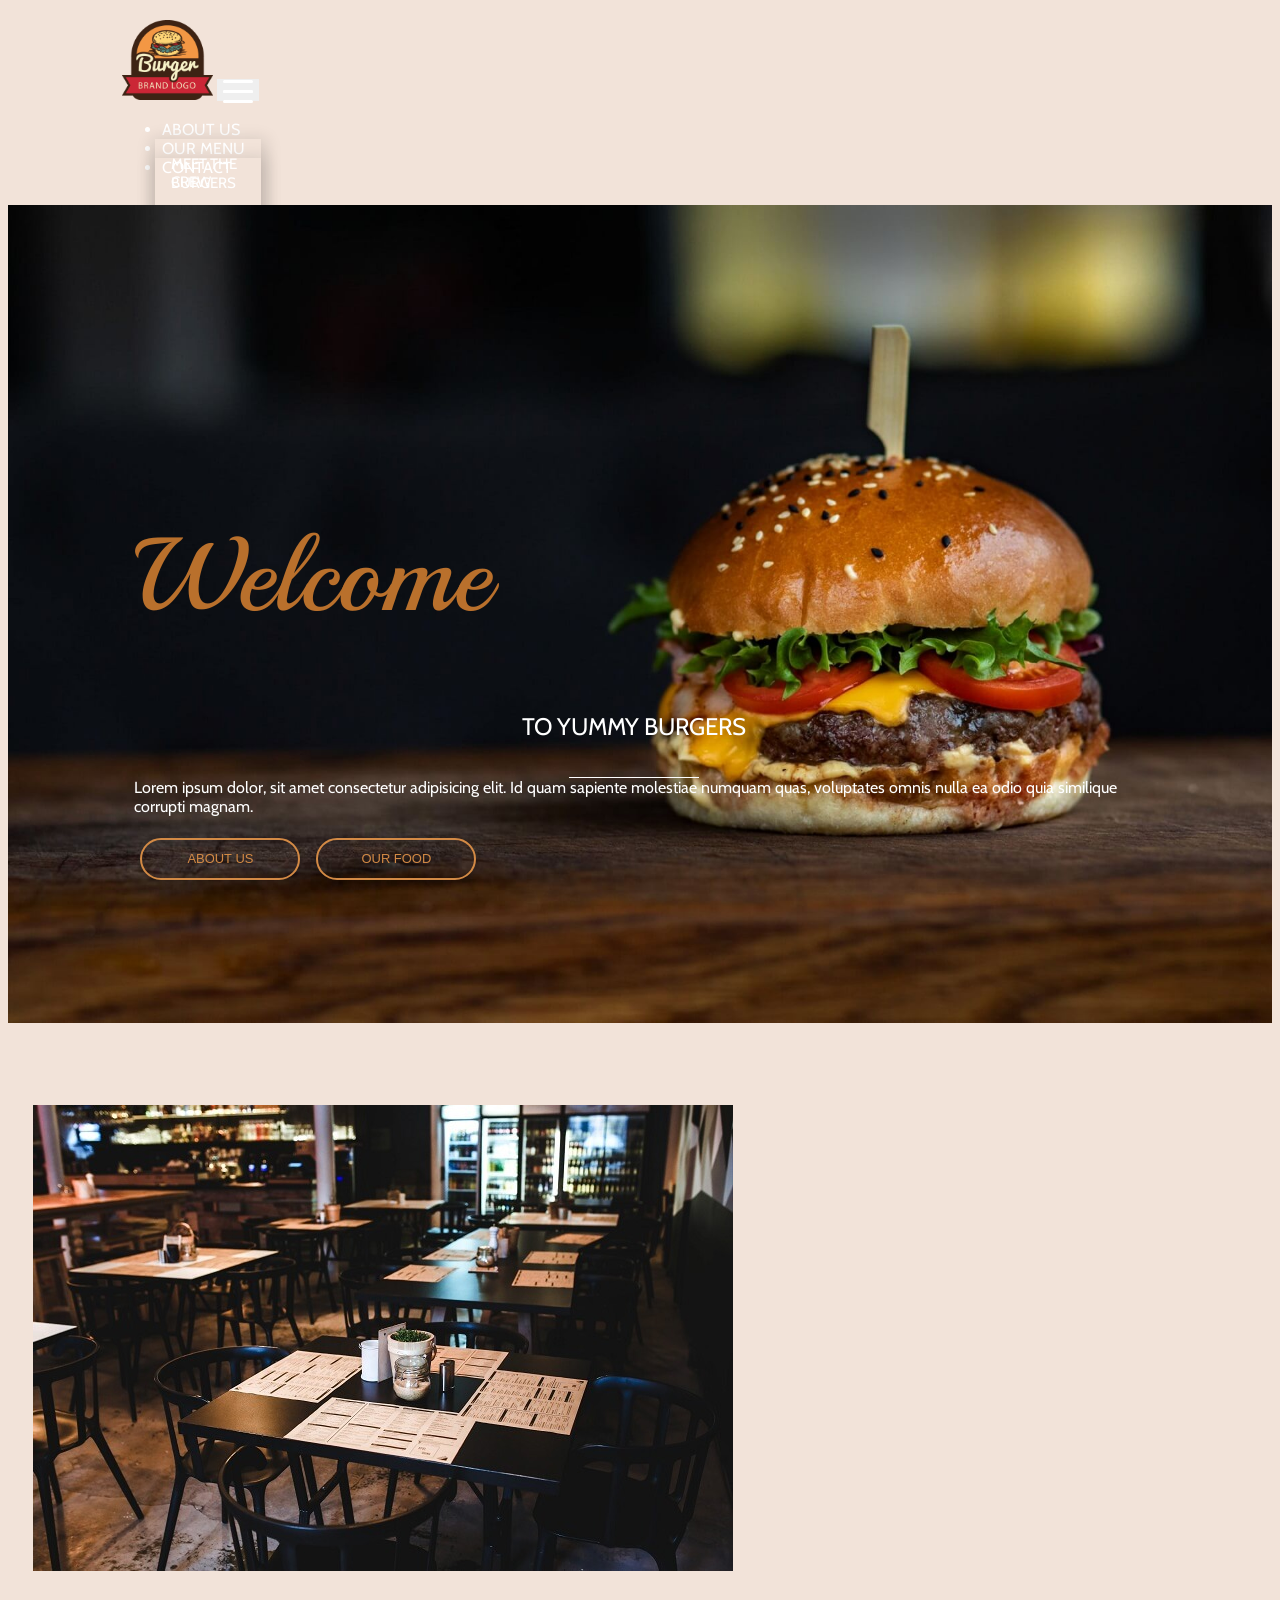
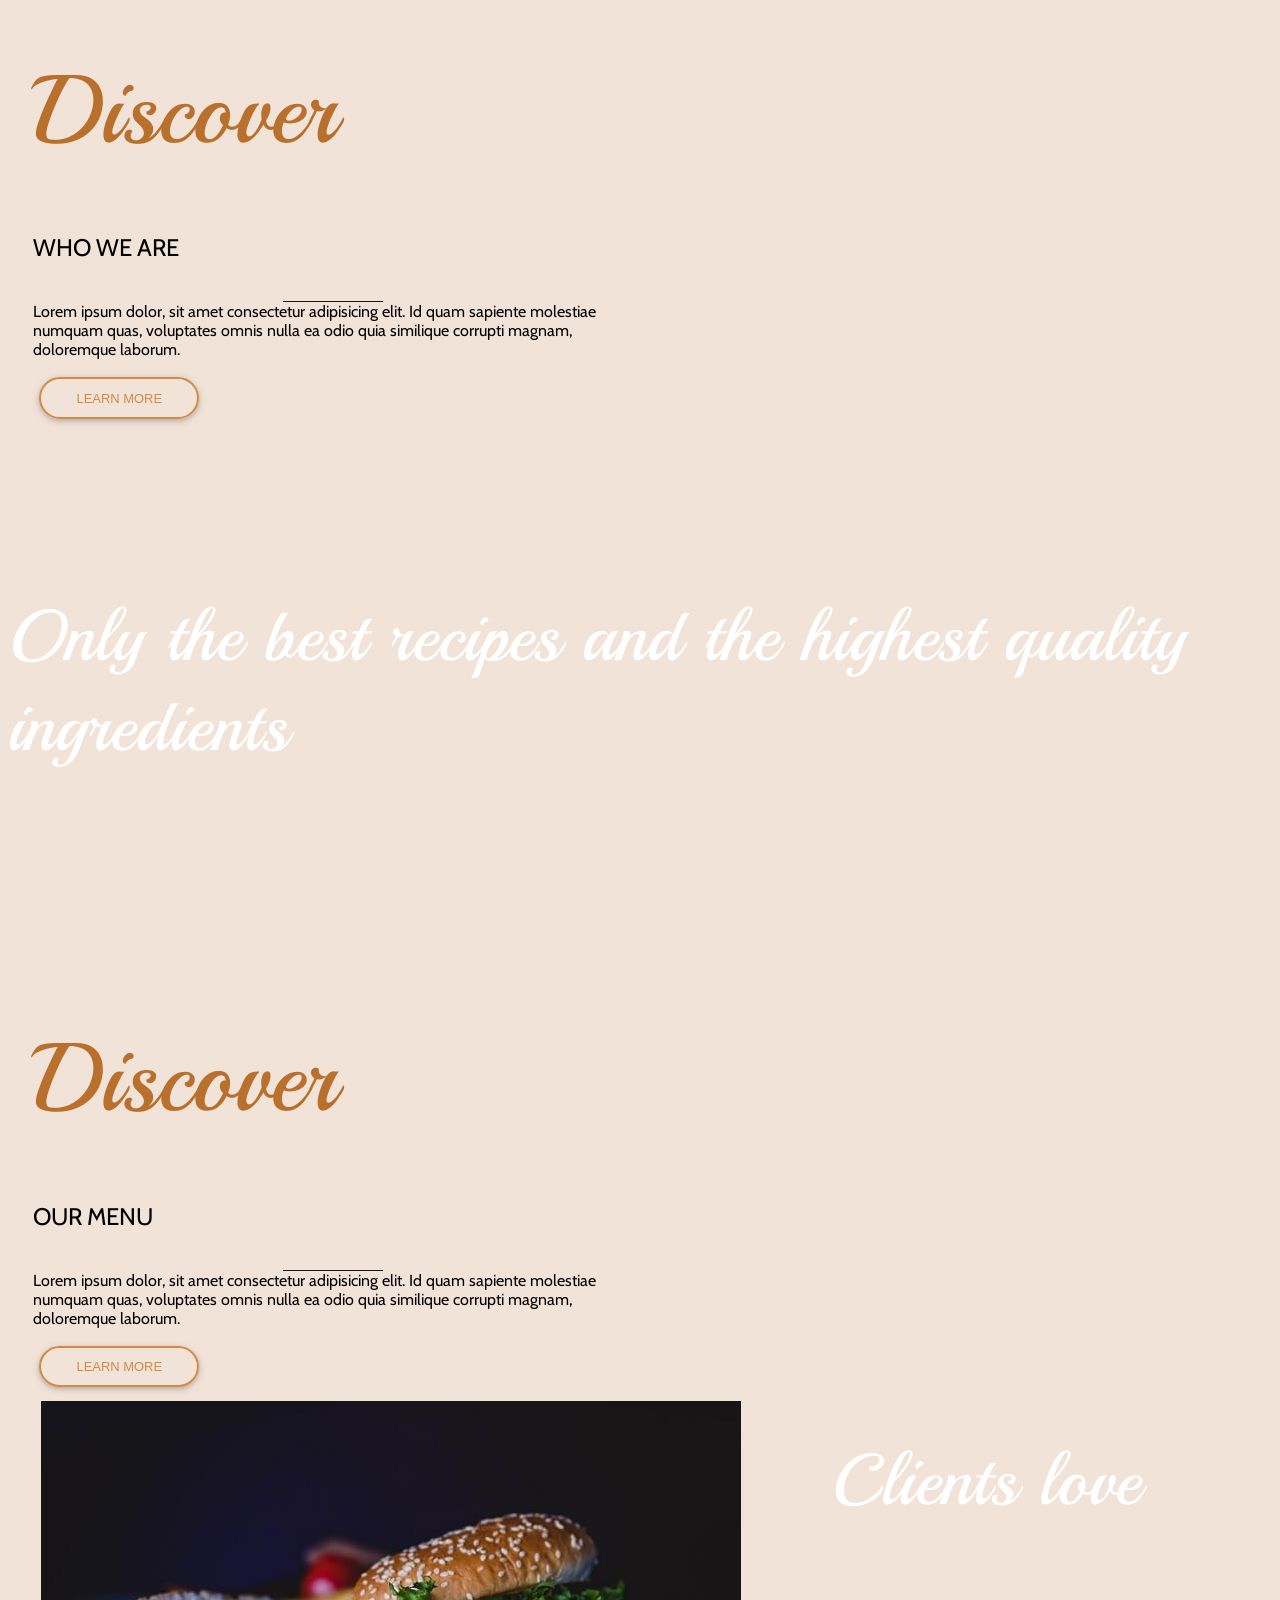
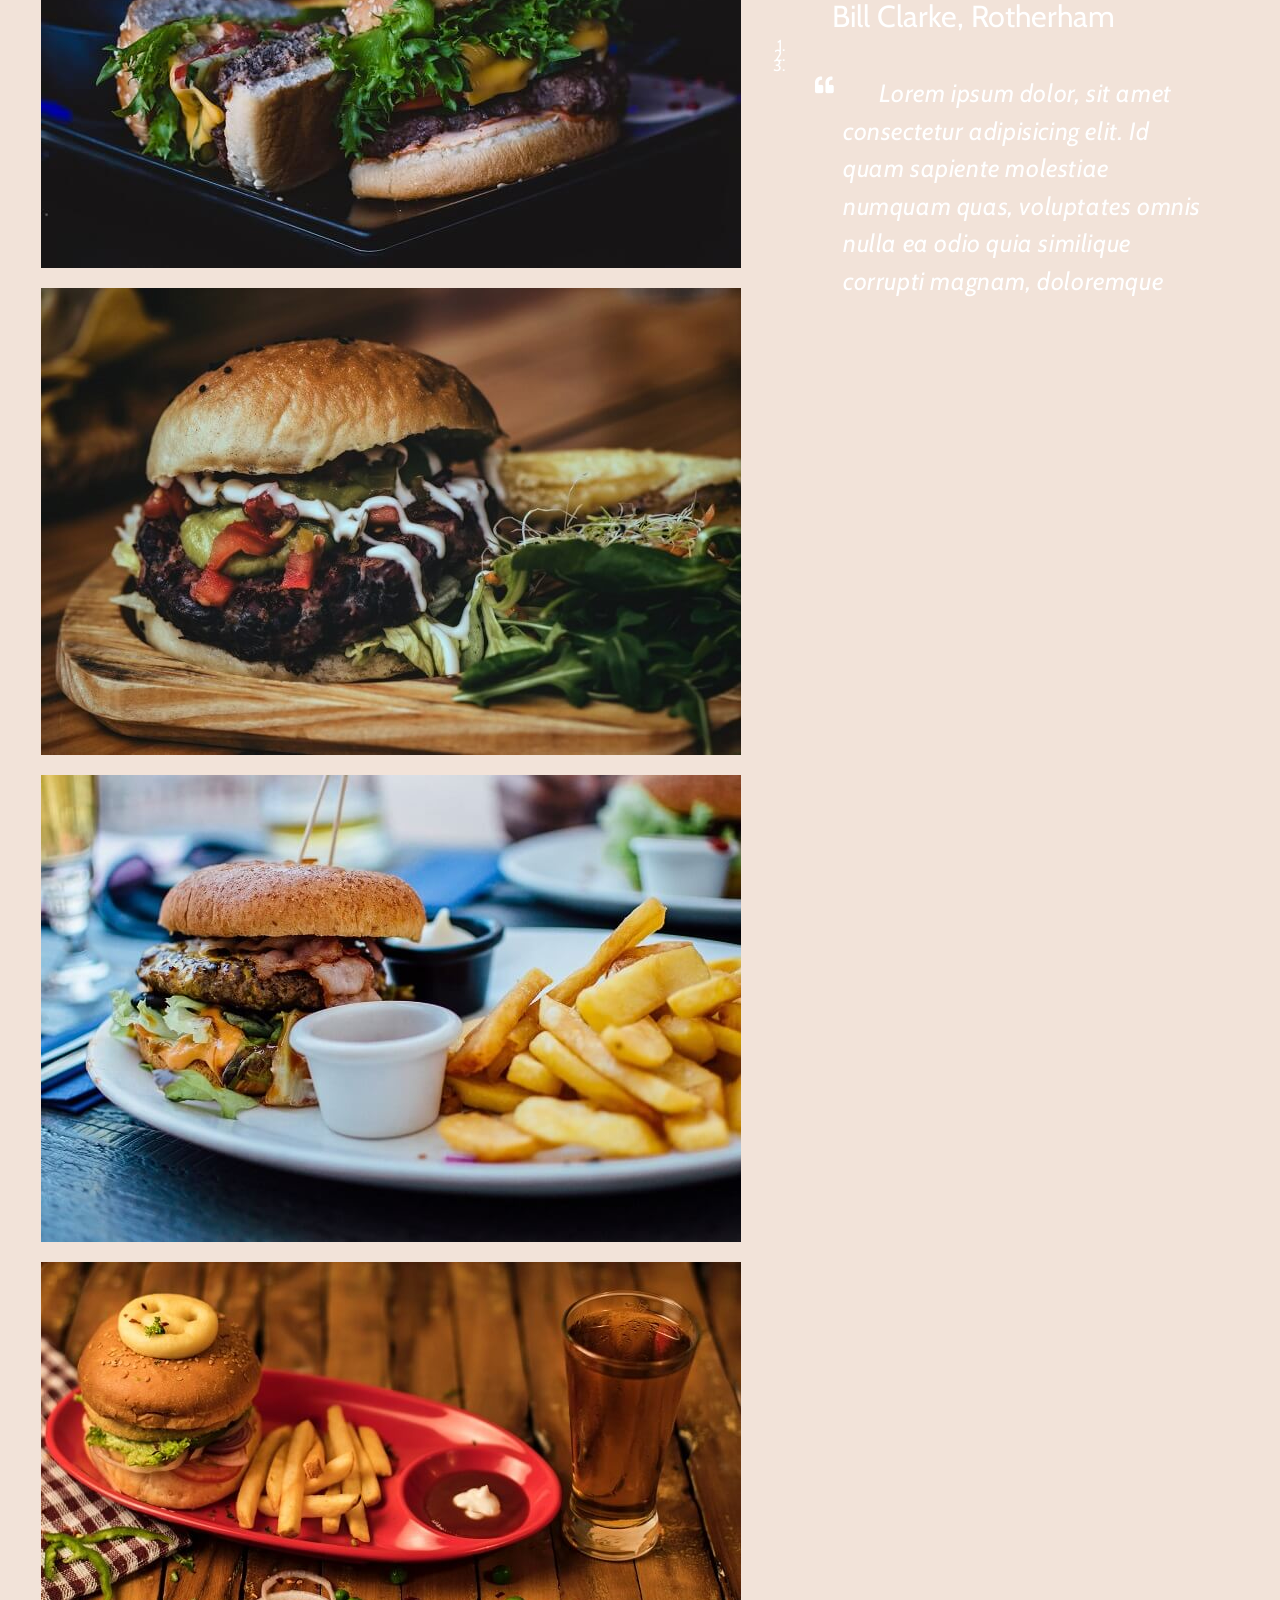
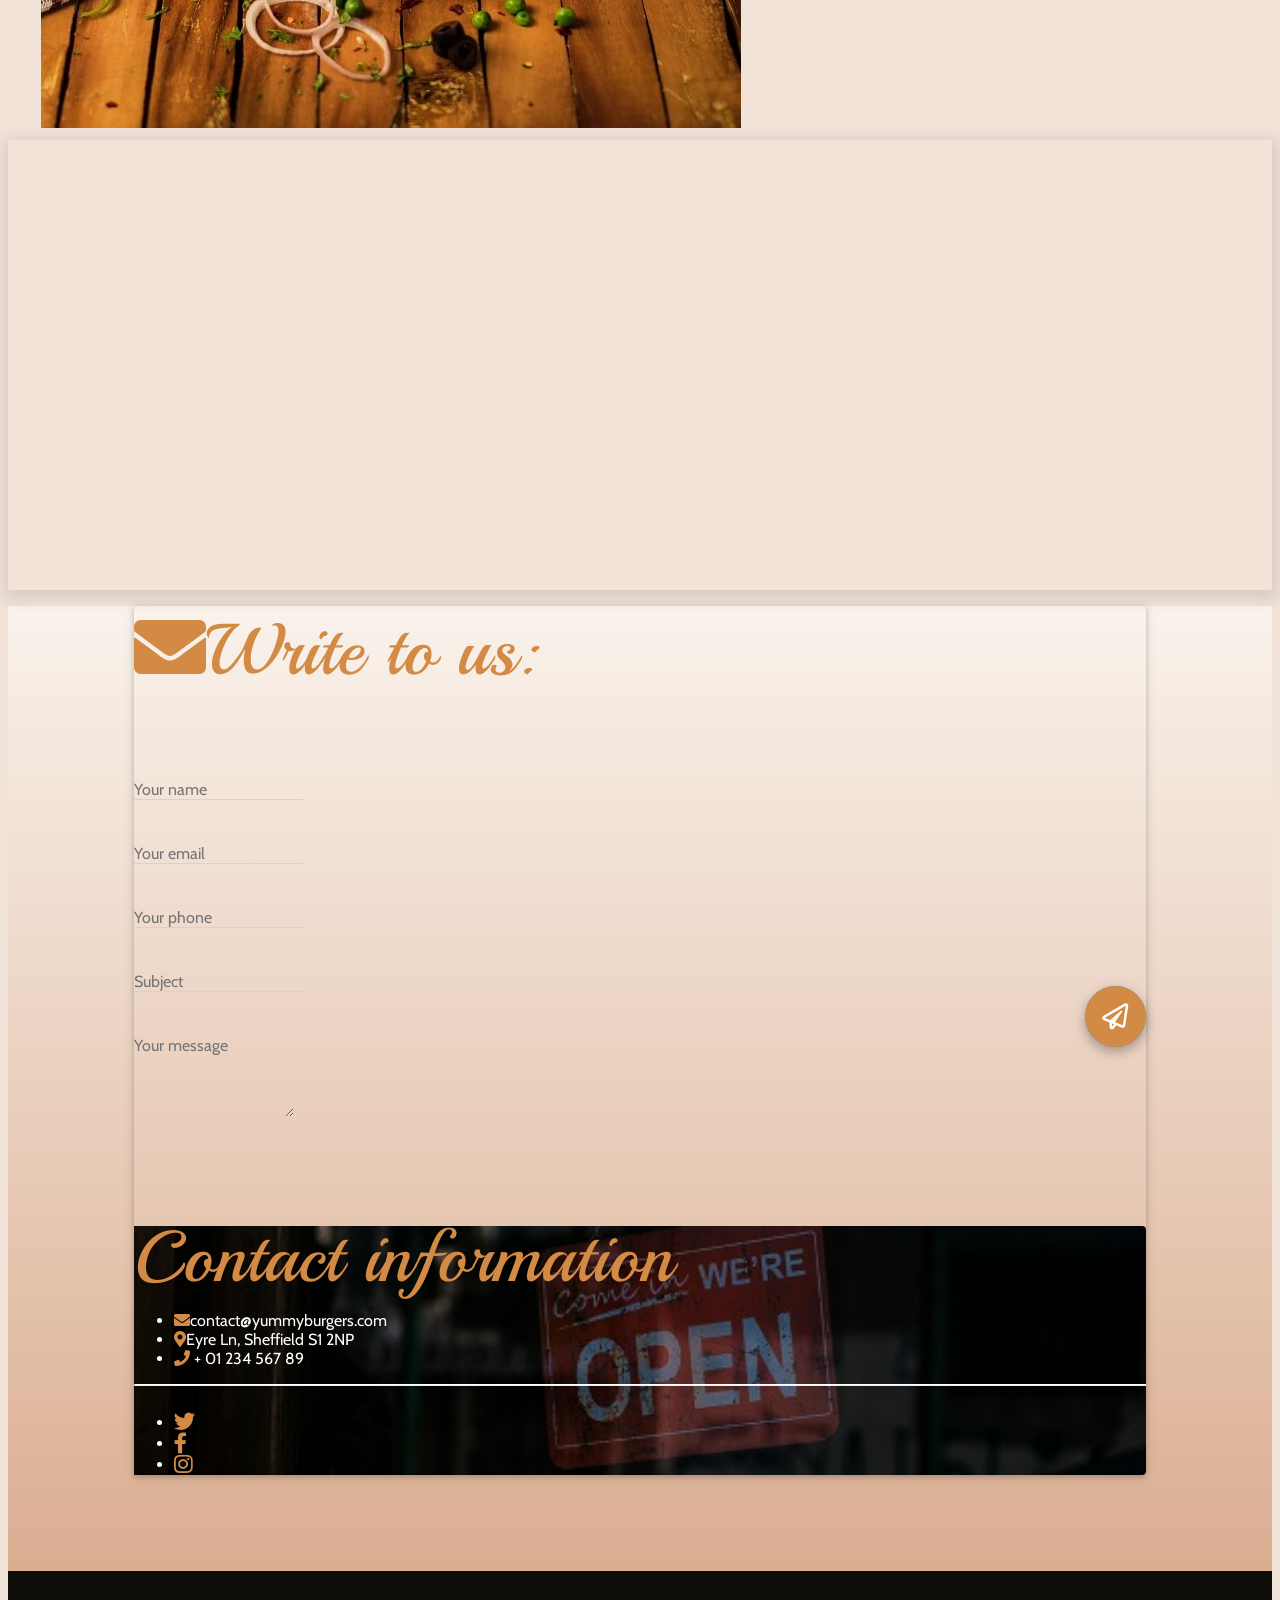
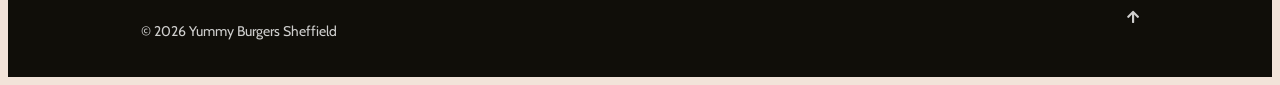
==== index.html @ ea6ceae6 "font loading fix" ====
<!DOCTYPE html>
<html lang="en">

<head>

  <meta charset="utf-8">
  <meta name="viewport" content="width=device-width, initial-scale=1">
  <meta name="description" content="Yummy Burger Restaurant in Sheffield" />

  <title>Yummy Burger Restaurant in Sheffield</title>

  <link rel="image_src" href="img/thumbnail.jpg">

   <link rel="shortcut icon" type="image/x-icon" href="img/favicon.png">

  <link rel="stylesheet" href="https://use.fontawesome.com/releases/v5.8.2/css/all.css">

  <link rel="stylesheet" href="mdb/css/bootstrap.min.css" />

  <link rel="stylesheet" href="mdb/css/mdb.min.css" />

  <link href="https://fonts.googleapis.com/css?family=Cabin&display=swap" rel="stylesheet">

  <link href="https://fonts.googleapis.com/css?family=Playball&display=swap" rel="stylesheet">

  <link rel="stylesheet" type="text/css" href="style.css">

</head>

<body>

  <!--Navigation-->

  <header>

    <nav class="navbar fixed-top navbar-expand-lg navbar-dark scrolling-navbar">
      <a class="logo" href="#"><img src="img/Burger.png" alt="Yummy Burgers Sheffield logo"></a>

      <button class="navbar-toggler second-button" type="button" data-toggle="collapse" data-target="#navbarSupportedContent" aria-controls="navbarSupportedContent" aria-expanded="false" aria-label="Toggle navigation">
        <div class="animated-icon2"><span></span><span></span><span></span><span></span></div>
      </button>

      <div class="collapse navbar-collapse" id="navbarSupportedContent">
        <ul class="navbar-nav ml-auto">
          <li class="nav-item dropdown">
            <a class="nav-link with-padding first dropdown-toggle" id="navbarDropdownMenuLink" data-toggle="dropdown" aria-haspopup="true" aria-expanded="false">ABOUT US</a>
            <div class="dropdown-menu dropdown-primary first-dropdown" aria-labelledby="navbarDropdownMenuLink">
              <a class="nav-link" href="#">MEET THE CREW</a>
              <a class="nav-link" href="#">OUR STORY</a>
            </div>
          </li>
          <li class="nav-item dropdown">
            <a class="nav-link dropdown-toggle with-padding" id="navbarDropdownMenuLink" data-toggle="dropdown" aria-haspopup="true" aria-expanded="false">OUR MENU</a>
            <div class="dropdown-menu dropdown-primary second-dropdown" aria-labelledby="navbarDropdownMenuLink">
              <a class="nav-link" href="#">BURGERS</a>
              <a class="nav-link" href="#">MEALS</a>
              <a class="nav-link" href="#">SPECIAL OFFERS</a>
            </div>
          </li>
          <li class="nav-item last">
            <a class="nav-link contact-link with-padding" href="#contact">CONTACT</a>
          </li>
        </ul>
      </div>
    </nav>
  </header>

  <!--Navigation end-->

  <!--Landing Page content-->

  <main>

    <!--Welcome screen-->

    <div class="view main jarallax" data-jarallax data-speed=".6">
      <img class="swap-pics jarallax-img full-bg-img" src="img/burger-background.jpeg" alt="Yummy Burgers Sheffield background hamburger picture">
      <div class="cta container-fluid my-5 px-0 ">

        <section class="text-center white-text p-5">
          <div class="row d-flex justify-content-left">
            <div class="col-md-6">

              <h1>Welcome</h1>

              <h4 class="yummy font-weight-bold">TO YUMMY BURGERS</h3>

                <p>Lorem ipsum dolor, sit amet consectetur adipisicing elit. Id quam sapiente molestiae
                  numquam quas, voluptates omnis nulla ea odio quia similique corrupti magnam.</p>

                <a href="#about"><button type="button" class="btn btn-outline-orange btn-rounded waves-effect">About us</button></a>

                <a href="#menu"><button type="button" class="btn btn-outline-orange btn-rounded waves-effect">Our food</button></a>

            </div>
          </div>
        </section>
      </div>
    </div>

    <!--Welcome screen end-->

    <!--About us-->

    <div id="about" class="anchor"></div>
    <div class="grid about-us">

      <div class="container-fluid my-5 py-5 text-center">
        <section class="px-md-5 mx-md-5">
          <div class="row">
            <div class="col-lg-6 mb-4">

              <div class="view overlay">
                <img src="img/about-us.jpg" class="img-fluid" alt="Yummy Burgers Sheffield picture of our restaurant">
              </div>
            </div>

            <div class="grid-text container-fluid col-lg-6 mb-4">

              <h2>Discover</h2>

              <h4 class="grid-text-h font-weight-bold">WHO WE ARE</h4>

              <p>Lorem ipsum dolor, sit amet consectetur adipisicing elit. Id quam sapiente
                molestiae
                numquam quas, voluptates omnis nulla ea odio quia similique corrupti magnam, doloremque laborum.</p>

              <a href="#"><button type="button" class="btn btn-outline-orange btn-rounded waves-effect">Learn more</button></a>

            </div>
          </div>
        </section>
      </div>
    </div>

    <!--About us end-->

    <!--Recipes and ingredients parallax-->

    <div class="recipes view jarallax" data-jarallax data-speed=".6">
      <img class="jarallax-img" src="img/recipes-background2.jpg" alt="Yummy Burgers Sheffield best recipes and ingredients background picture">
      <div class="container-fluid flex-center text-center">
        <div class="row">
          <div class="col-md-12 col-xl-8 mx-auto">
            <h3 class="mb-2">Only the best recipes and the highest quality ingredients</h1>
          </div>
        </div>
      </div>
    </div>

    <!--Recipes and ingredients parallax end-->

    <!--Menu-->

    <div id="menu" class="anchor"></div>
    <div class="grid our-menu">
      <div class="container-fluid my-5 py-5 text-center text-lg-left">
        <section class="px-md-5 mx-md-5 dark-grey-text">
          <div class="row">
            <div class="grid-text text-center col-lg-6 mb-4 container-fluid">

              <h2>Discover</h2>

              <h4 class="grid-text-h font-weight-bold">OUR MENU</h4>

              <p>Lorem ipsum dolor, sit amet consectetur adipisicing elit. Id quam sapiente
                molestiae
                numquam quas, voluptates omnis nulla ea odio quia similique corrupti magnam, doloremque laborum.</p>
              <a href="#"><button type="button" class="btn btn-outline-orange btn-rounded waves-effect">Learn more</button></a>
            </div>

            <div class="menu-pics col-lg-6 mb-4">

              <div id="mdb-lightbox-ui"></div>
              <div class="mdb-lightbox">

                <figure class="col-md-6">
                  <a href="img/menu1.jpeg" data-size="1600x1067">
                    <img alt="Yummy Burgers Sheffield menu meal 1" src="img/menu1.jpeg" class="img-fluid">
                  </a>
                </figure>

                <figure class="col-md-6">
                  <a href="img/menu2.jpeg" data-size="1600x1067">
                    <img alt="Yummy Burgers Sheffield menu meal 2" src="img/menu2.jpeg" class="img-fluid" />
                  </a>
                </figure>

                <figure class="col-md-6">
                  <a href="img/menu3.jpeg" data-size="1600x1067">
                    <img alt="Yummy Burgers Sheffield menu meal 3" src="img/menu3.jpeg" class="img-fluid" />
                  </a>
                </figure>

                <figure class="col-md-6">
                  <a href="img/menu4.jpeg" data-size="1600x1067">
                    <img alt="Yummy Burgers Sheffield menu meal 4" src="img/menu4.jpeg" class="img-fluid" />
                  </a>
                </figure>
              </div>
            </div>
          </div>
        </section>
      </div>
    </div>

    <!--Menu end-->

    <!--Testimonials parallax-->

    <section class="testimonials view jarallax" data-jarallax data-speed=".6">

      <div id="testimonial-carousel" class="carousel slide flex-center" data-ride="carousel" data-interval="10000">

        <br>
        <ol class="carousel-indicators">
          <li data-target="#testimonial-carousel" data-slide-to="0" class="active"></li>
          <li data-target="#testimonial-carousel" data-slide-to="1"></li>
          <li data-target="#testimonial-carousel" data-slide-to="2"></li>

        </ol>
        <div class="carousel-inner">

          <div class="carousel-item  active">
            <div class="container-fluid">

              <div class="row">

                <div class="col-lg-6 mb-4">
                  <div class="clients-love col-lg-6 mb-4 text-center">
                    <h3>Clients love</h3>
                    <h4>Natasha Park, Sheffield</h4>
                  </div>
                </div>
                <div class="testimonial-text col-lg-6 mb-4">
                  <i class="big-quote fas fa-quote-left"></i>
                  <p><i class="small-quote fas fa-quote-left"></i>Lorem ipsum dolor, sit amet consectetur adipisicing elit. Id quam sapiente
                    molestiae
                    numquam quas, voluptates omnis nulla ea odio quia similique corrupti magnam, doloremque laborum.<i class="fas fa-quote-right"></i></p>
                </div>
              </div>
            </div>
          </div>

          <div class="carousel-item">
            <div class="container-fluid">

              <div class="row">

                <div class="col-lg-6 mb-4">
                  <div class="clients-love col-lg-6 mb-4 text-center">
                    <h3>Clients love</h3>
                    <h4>Bill Clarke, Rotherham</h4>
                  </div>
                </div>

                <div class="testimonial-text col-lg-6 mb-4">
                  <i class="big-quote fas fa-quote-left"></i>
                  <p><i class="small-quote fas fa-quote-left"></i>Lorem ipsum dolor, sit amet consectetur adipisicing elit. Id quam sapiente
                    molestiae
                    numquam quas, voluptates omnis nulla ea odio quia similique corrupti magnam, doloremque laborum.<i class="fas fa-quote-right"></i></p>
                </div>
              </div>
            </div>
          </div>
          <div class="carousel-item">
            <div class="container-fluid">

              <div class="row">

                <div class="col-lg-6 mb-4">

                  <div class="clients-love col-lg-6 mb-4 text-center">
                    <h3>Clients love</h3>
                    <h4>Alice Hoffman, Doncaster</h4>
                  </div>
                </div>

                <div class="testimonial-text col-lg-6 mb-4">
                  <i class="big-quote fas fa-quote-left"></i>
                  <p><i class="small-quote fas fa-quote-left"></i>Lorem ipsum dolor, sit amet consectetur adipisicing elit. Id quam sapiente
                    molestiae
                    numquam quas, voluptates omnis nulla ea odio quia similique corrupti magnam, doloremque laborum.<i class="fas fa-quote-right"></i></p>
                </div>
              </div>
            </div>
          </div>
        </div>

        <a class="carousel-control-prev" href="#testimonial-carousel" role="button" data-slide="prev">
          <span class="carousel-control-prev-icon"></span>
        </a>
        <a class="carousel-control-next" href="#testimonial-carousel" role="button" data-slide="next">
          <span class="carousel-control-next-icon" aria-hidden="true"></span>

        </a>
      </div>
    </section>

    <!--Testimonials parallax end-->

    <!--Contact-->

    <div class="contact">

      <div class="googlemap">

        <iframe class="map" src="https://snazzymaps.com/embed/219697" width="100%" style="border:none;"></iframe>
      </div>

      <div class="contact-background">
        <div class="contact-form">
          <section class="contact-section my-5">
            <div class="card">
              <div class="row">
                <div class="col-lg-7 text-center">
                  <div class="card-body form">

                    <h3 class="write-to-us mt-4"><i class="fas fa-envelope pr-2"></i>Write to us:</h3>

                    <div class="row">

                      <div class="col-md-6">
                        <div class="md-form mb-0">
                          <input type="text" id="form-contact-name" class="form-control">
                          <label for="form-contact-name" class="">Your name</label>
                        </div>
                      </div>

                      <div class="col-md-6">
                        <div class="md-form mb-0">
                          <input type="text" id="form-contact-email" class="form-control">
                          <label for="form-contact-email" class="">Your email</label>
                        </div>
                      </div>
                    </div>

                    <div class="row">

                      <div class="col-md-6">
                        <div class="md-form mb-0">
                          <input type="text" id="form-contact-phone" class="form-control">
                          <label for="form-contact-phone" class="">Your phone</label>
                        </div>
                      </div>

                      <div class="col-md-6">
                        <div class="md-form mb-0">
                          <input type="text" id="form-contact-company" class="form-control">
                          <label for="form-contact-company" class="">Subject</label>
                        </div>
                      </div>
                    </div>

                    <div class="row">

                      <div class="col-md-12">
                        <div class="md-form mb-0">
                          <textarea id="form-contact-message" class="form-control md-textarea" rows="3"></textarea>
                          <label for="form-contact-message">Your message</label>
                          <a class="btn-floating btn-lg blue">
                            <i class="far fa-paper-plane"></i>
                          </a>
                        </div>
                      </div>
                    </div>
                  </div>
                </div>

                <div class="col-lg-5">
                  <div id="contact" class="anchor2"></div>
                  <div class="card-body contact h-100 white-text text-center">

                    <h3 class="contact-info my-4 pb-2">Contact information</h3>
                    <ul class="text-center list-unstyled ml-4">
                      <li>
                        <a href="mailto:info.euphoriasportstherapy@gmail.com"><i class="fas fa-envelope pr-2"></i>contact@yummyburgers.com</a>
                      </li>
                      <li>
                        <a href="https://goo.gl/maps/mEaiQJ5hSCdJjVpK6"><i class="fas fa-map-marker-alt pr-2"></i>Eyre Ln, Sheffield S1 2NP</a>
                      </li>
                      <li>
                        <a href="tel:0123456789"><i class="fas fa-phone pr-2"></i> <a href="tel:0123456789">+ 01 234 567 89</a>
                      </li>
                    </ul>
                    <hr class="hr-light my-4">
                    <ul class="social-media list-inline text-center list-unstyled">
                      <li class="list-inline-item">
                        <a href="https://twitter.com/" class="p-2 fa-lg tw-ic">
                          <i class="fab fa-twitter"></i>
                        </a>
                      </li>
                      <li class="list-inline-item">
                        <a href="https://facebook.com/" class="p-2 fa-lg li-ic">
                          <i class="fab fa-facebook-f"> </i>
                        </a>
                      </li>
                      <li class="list-inline-item">
                        <a href="https://instagram.com/" class="p-2 fa-lg ins-ic">
                          <i class="fab fa-instagram"> </i>
                        </a>
                      </li>
                    </ul>
                  </div>
                </div>
              </div>
            </div>
          </section>
        </div>
      </div>
    </div>

      <!--Contact end-->

    <div class="footer">
      <p>© <span class="copyright"></span> Yummy Burgers Sheffield</p>
      <a class="return-to-top"><i class="fas fa-arrow-up"></i></a>
    </div>


  </main>

  <script type="text/javascript" src="mdb/js/jquery.min.js"></script>

  <script type="text/javascript" src="mdb/js/popper.min.js"></script>

  <script type="text/javascript" src="mdb/js/bootstrap.min.js"></script>

  <script type="text/javascript" src="mdb/js/mdb.min.js"></script>

  <script type="text/javascript" src='script.js'>

  </script>

</body>

</html>
---- style.css ----
body {
  color: white;
  background-color: #f2e3d9;
  font-family: 'Cabin', sans-serif;
  /* font-family: sans-serif !important; */
}

h1, h2, h3 {
  font-family: 'Playball', cursive;
  color: #b9702c;
}

a:hover {
  cursor: pointer;
}

.resize-animation-stopper * {
  animation: none !important;
  transition: none !important;
}

@media (min-width: 993px) {
  h1 {
    font-size: 6.5rem;
  }

  h2 {
    font-size: 6rem;
  }

  h3 {
    font-size: 4.5rem;
  }

  h4 {
    font-size: 1.5rem;
  }

  .testimonials h4 {
    font-size: 1.9rem;
  }

  .testimonial-text {
    text-align: left;
  }

  .small-quote {
    visibility: hidden;
  }

  .testimonial-text p {
    font-size: 25px;
  }

  .testimonials .fas {
    font-size: 19px;
  }
}

@media (max-width: 992px) {
  h1 {
    font-size: 4.6rem;
  }

  h2 {
    font-size: 4.3rem;
  }

  h3 {
    font-size: 2.8rem;
  }

  h4 {
    font-size: 1.3rem;
  }

  .big-quote {
    visibility: hidden;
  }

  .testimonials h4 {
    font-size: 1.3rem;
  }

  .testimonial-text {
    text-align: center;
  }

  .testimonial-text p {
    font-size: 16px;
  }

  .testimonials .fas {
    font-size: 10px;
  }
}

.anchor {
  height: 45px;
  margin-top: -45px;
}

.anchor2 {
  height: 60px;
  margin-top: -60px;
}

.anchor, .anchor2 {
  display: block;
  visibility: hidden;
}

.navbar {
  background-color: transparent;
  box-shadow: none;
  min-height: 76px;
  /* box-shadow: 1px 4px 15px 5px rgba(0, 0, 0, 0.11) */
}

.navbar .nav-link {
  margin-left: 0 !important;
}

nav img {
  height: 80px;
}

.animated-icon2 {
  width: 30px;
  height: 20px;
  position: relative;
  margin: 0px;
  -webkit-transform: rotate(0deg);
  -moz-transform: rotate(0deg);
  -o-transform: rotate(0deg);
  transform: rotate(0deg);
  -webkit-transition: .5s ease-in-out;
  -moz-transition: .5s ease-in-out;
  -o-transition: .5s ease-in-out;
  transition: .5s ease-in-out;
  cursor: pointer;
}

.animated-icon2 span {
  display: block;
  position: absolute;
  height: 3px;
  width: 100%;
  border-radius: 9px;
  opacity: 1;
  left: 0;
  -webkit-transform: rotate(0deg);
  -moz-transform: rotate(0deg);
  -o-transform: rotate(0deg);
  transform: rotate(0deg);
  -webkit-transition: .25s ease-in-out;
  -moz-transition: .25s ease-in-out;
  -o-transition: .25s ease-in-out;
  transition: .25s ease-in-out;
}

.animated-icon2 span {
  background: white;
}

.top-nav-collapse .animated-icon2 span {
  background: black;
}

.animated-icon2 span:nth-child(1) {
  top: 0px;
}

.animated-icon2 span:nth-child(2), .animated-icon2 span:nth-child(3) {
  top: 10px;
}

.animated-icon2 span:nth-child(4) {
  top: 20px;
}

.animated-icon2.open span:nth-child(1) {
  top: 11px;
  width: 0%;
  left: 50%;
}

.animated-icon2.open span:nth-child(2) {
  -webkit-transform: rotate(45deg);
  -moz-transform: rotate(45deg);
  -o-transform: rotate(45deg);
  transform: rotate(45deg);
}

.animated-icon2.open span:nth-child(3) {
  -webkit-transform: rotate(-45deg);
  -moz-transform: rotate(-45deg);
  -o-transform: rotate(-45deg);
  transform: rotate(-45deg);
}

.animated-icon2.open span:nth-child(4) {
  top: 11px;
  width: 0%;
  left: 50%;
}

.navbar .dropdown-menu {
  color: white;
  background: transparent;
  border: none;
  margin-left: -7px;
  box-shadow: 1px 4px 15px 5px rgba(0, 0, 0, 0.11)
}

.top-nav-collapse .dropdown-menu {
  color: black;
  background-color: #f3e5d8;
  border: none;
  box-shadow: 1px 4px 15px 5px rgba(0, 0, 0, 0.15);
}

.dropdown-menu {
  width: 90px !important;
}

.p-5 {
  padding: 0 !important;
}

a:not([href]):not([tabindex]):hover, .nav-link:hover {
  color: rgba(255, 255, 255, 0.75) !important;
}

.top-nav-collapse {
  background: #f3e5d8;
  box-shadow: 1px 4px 15px 5px rgba(0, 0, 0, 0.35);
}

.navbar .dropdown-menu a, .top-nav-collapse .dropdown-menu a {
  padding: 8px;
  display: block !important;
}

.navbar .dropdown-menu a:hover, .top-nav-collapse .dropdown-menu a:hover {
  color: rgba(255, 255, 255, 0.75) !important;
}

.last .nav-link:hover {
  color: rgba(255, 255, 255, 0.75) !important;
}

.top-nav-collapse .dropdown-menu a:not(.active) {
  color: black;
}

.top-nav-collapse .nav-link {
  color: black !important;
}

.top-nav-collapse .nav-link:hover {
  color: white !important;
}

.logo img {
  transition: .5s;
}

.top-nav-collapse .logo img {
  height: 60px;
  transition: .5s;
}

/* .main .jarallax {
height: 100vh;
min-height: 352px;
padding: 2% !important;
} */

.yummy {
  margin-top: -15px;
  margin-bottom: 37px;
  position: relative;
  text-align: center;
}

.yummy:after {
  content: '';
  position: absolute;
  width: 130px;
  height: 1px;
  background: white;
  bottom: 0;
  top: 65px;
  left: 0;
  right: 0;
  margin: auto;
}

.main {
  display: table-cell;
  width: 100vw;
  height: 100vh !important;
  min-height: 352px !important;
  vertical-align: middle;
}

.vertical-center {
  display: table-cell !important;
  vertical-align: middle !important;
}

.jarallax .cta {
  z-index: 10;
  max-width: 1000px;
}

.btn-outline-orange, .btn-outline-orange:focus, .btn-outline-orange:active, .btn-outline-orange:active:focus, .btn-outline-orange.active, .btn-outline-orange.visited {
  color: #d38a45 !important;
  background-color: transparent;
  border-color: #d38a45 !important;
  width: 160px !important;
}

.btn-outline-orange:not([disabled]):not(.disabled):active, .btn-outline-orange:not([disabled]):not(.disabled).active, .show>.btn-outline-orange.dropdown-toggle {
  border-color: #d38a45 !important;
}

@media (min-width: 768px) {

.main h1 {
  color: #b9702c;
}

  .main .btn-outline-orange, .main .btn-outline-orange:focus, .main .btn-outline-orange:active, .main .btn-outline-orange:active:focus, .main .btn-outline-orange.active .main .btn-outline-orange.visited {
    color: #d38a45 !important;
    background-color: transparent;
    border-color: #d38a45 !important;
  }

  .main .btn-outline-orange:not([disabled]):not(.disabled):active, .main .btn-outline-orange:not([disabled]):not(.disabled).active, .show>.main .btn-outline-orange.dropdown-toggle {
    border-color: #d38a45 !important;
  }
}

@media (max-width: 767px) {
  .main .btn-outline-orange, .main .btn-outline-orange:focus, .main .btn-outline-orange:active, .main .btn-outline-orange:active:focus, .main .btn-outline-orange.active {
    color: #e2b183 !important;
    background-color: rgba(0, 0, 0, .6)!important;
    border-color: #e2b183 !important;
  }

  .main .btn-outline-orange:not([disabled]):not(.disabled):active, .main .btn-outline-orange:not([disabled]):not(.disabled).active, .show>.main .btn-outline-orange.dropdown-toggle {
    border-color: #e2b183 !important;
  }

  .main h1 {
    color: #e2b183;
  }
}

.btn-outline-orange:hover {
  color: white !important;
  border-color: white !important;
}

.grid-text {
  color: black !important;
  max-width: 600px;
}

.grid-text-h {
  margin-bottom: 40px;
  position: relative;
  margin-top: -17px;
}

.grid-text-h:after {
  content: '';
  position: absolute;
  background: rgba(0, 0, 0, .9);
  ;
  width: 100px;
  height: 1px;
  bottom: 0;
  top: 68px;
  left: 0;
  right: 0;
  margin: auto;
}

.grid-text p {
  /* margin-top: 12px; */
  margin-bottom: 12px;
}

/* .grid-text {
  margin-top: 3%;
} */

.grid-text a {
  color: #d38a45;
}

.grid-text a:hover {
  color: white;
}

.recipes {
  height: 500px;
}

.recipes h3 {
  color: white;
}

.testimonials {
  color: #fff;
  /* text-align: center; */
  background-size: cover;
  background-position: center;
  background-image: url('img/place-background.jpg');
}

.testimonials .col-lg-6 {
  max-width: 100%;
}

.testimonial-text {
  display: flex;
  position: relative;
  margin-left: -25px;
}

.testimonial-text p {
  align-self: center;
  font-style: italic;
}

.testimonials .fas {
  margin: 0 8px;
}

.testimonials .fa-quote-right {
  padding-top: -10px;
}

.carousel .carousel-control-prev-icon, .carousel .carousel-control-next-icon {
  width: 33px;
  height: 33px;
}

.testimonials h3 {
  color: white;
}

.testimonials h4 {
  font-family: 'Cabin', sans-serif;
}

.testimonial-text {
  line-height: 1.5;
  letter-spacing: .6px;
}

.testimonials .view .jarallax {
  display: table-cell;
  /* height: 50vh; */
  vertical-align: middle;
}

iframe {
  box-shadow: 1px 4px 15px 5px rgba(0, 0, 0, 0.11);
}

.contact .my-5 {
  margin-bottom: 35px !important;
}

.contact-section {
  margin-top: -60px !important;
  padding-bottom: 60px !important;
}

.contact a, .contact a:active, .footer a, .footer a:active {
  color: white;
}

.contact a:hover, .footer a:hover {
  color: rgba(255, 255, 255, 0.8);
}

.write-to-us, .contact-info, .contact .fas, .contact .fab {
  color: #d38a45 !important;
}

.contact-info {
  line-height: .9;
  margin-bottom: 20px;
}

.contact-form {
  padding-bottom: 35px;
}

.contact .ml-4, .mx-4 {
  margin-left: 0 !important;
}

.fa-paper-plane {
  background-color: #d38a45;
}

.card-body .mt-4 {
  color: black;
}

.contact-section .contact {
  background-image: url('img/contact-background2.jpeg');
  background-size: cover;
  background-position: center;
}

.social-media {
  margin-top: 25px;
}

.contact-background {
  background: linear-gradient(to bottom, #f9f2eb, #d9aa8c);
  height: inherit;
}

.footer {
  background-color: #100e09;
  margin-top: -50px;
  color: rgba(255, 255, 255, .8);
  font-size: 14px;
  display: flex;
  justify-content: space-between;
  padding-top: 37px;
  padding-bottom: 23px;
}

.return-to-top:hover {
  cursor: pointer;
}

@media (min-width: 1400px) {
  .navbar {
    padding-left: 13%;
    padding-right: 11%;
  }

  .main-jarralax {
    padding: 0;
  }

  .jarallax {
    height: 55vh;
    min-height: 515px;
  }

  .jarallax .cta {
    margin-left: 14%;
  }

  .about-us {
    padding-left: 8%;
    padding-right: 8%;
  }

  .our-menu {
    padding-left: 6%;
    padding-right: 7%;
  }

  .testimonials .row {
    padding-left: 12%;
    padding-right: 13%;
  }

  .contact-form {
    padding-left: 14%;
    padding-right: 13.5%;
  }

  .footer {
    padding-left: 14%;
    padding-right: 14%;
  }
}

@media (max-width: 1399px) and (min-width: 1200px) {
  .navbar {
    padding-left: 9%;
    padding-right: 8%;
  }

  .jarallax {
    height: 55vh;
    min-height: 515px;
  }

  .jarallax .cta {
    margin-left: 10%;
  }

  .about-us {
    padding-left: 2%;
    padding-right: 2%;
  }

  .our-menu {
    padding-left: 2%;
    padding-right: 2%;
  }

  .testimonials .row {
    padding-left: 7%;
    padding-right: 8%;
  }

  .contact-form {
    padding-left: 10%;
    padding-right: 10%;
  }

  .footer {
    padding-left: 10.5%;
    padding-right: 10.5%;
  }
}

@media (max-width: 1200px) and (min-width: 993px) {
  .navbar {
    padding-left: 5%;
    padding-right: 3%;
  }

  .jarallax {
    height: 40vh;
    min-height: 450px;
  }

  .jarallax .cta {
    margin-left: 7%;
  }

  .about-us {
    padding-left: 1%;
    padding-right: 1%;
  }

  .about-us .ml-md-5, .about-us .mx-md-5, .our-menu .ml-md-5, .our-menu .mx-md-5 {
    margin-left: 0 !important;
  }

  .about-us .mr-md-5, .about-us .mx-md-5, .our-menu .mr-md-5, .our-menu .mx-md-5 {
    margin-right: 0 !important;
  }

  .recipes .container-fluid {
    padding-left: 4%;
    padding-right: 4%;
  }

  .our-menu {
    padding-left: 0;
    padding-right: 1%;
  }

  .testimonials .row {
    padding-left: 4%;
    padding-right: 4%;
  }

  .contact-form {
    padding-left: 6%;
    padding-right: 6%;
  }

  .footer {
    padding-left: 6%;
    padding-right: 7%;
  }
}

@media (max-width: 992px) and (min-width: 500px) {
  .navbar {
    padding-left: 6%;
    padding-right: 6%;
  }

  .jarallax {
   height: 40vh;
   min-height: 352px;
 }

  @media (min-width:768px) {
    .jarallax .cta {
      margin-left: 7%;
      margin-top: 160px !important;
    }

    .about-us .ml-md-5, .about-us .mx-md-5, .our-menu .ml-md-5, .our-menu .mx-md-5 {
      margin-left: 0 !important;
    }

    .about-us .grid-text {
      margin-bottom: -20px !important;
    }

    .about-us .mr-md-5, .about-us .mx-md-5, .our-menu .mr-md-5, .our-menu .mx-md-5 {
      margin-right: 0 !important;
    }

    .about-us {
      padding-left: 2%;
      padding-right: 2%;
    }

    .our-menu {
      padding-left: 0;
      padding-right: 1%;
    }
  }

  @media (max-width:767px) {
    .jarallax .cta {
      margin-top: 0 !important;
    }
    .about-us .mb-5, .about-us .my-5 {
      margin-bottom: 0 !important;
    }
  }

  @media (max-width:767px) and (min-width:500px) {
    .jarallax .col-md-6 {
      padding: 0 10%;
    }

    .about-us {
      padding-left: 7%;
      padding-right: 7%;
    }

    .our-menu {
      padding-left: 6%;
      padding-right: 6%;
    }
  }

  .recipes .container-fluid {
    padding-left: 6%;
    padding-right: 6%;
  }

  .our-menu .mb-5, .our-menu .my-5 {
    margin-bottom: 0 !important;
  }

  .our-menu .pt-5, .our-menu .py-5 {
    padding-top: 0 !important;
  }

  .our-menu .grid-text {
    margin-bottom: 60px !important;
  }

  .testimonials .row {
    padding-left: 15%;
    padding-right: 15%;
  }

  .contact-form {
    padding-left: 8%;
    padding-right: 8%;
  }

  .footer {
    padding-left: 8%;
    padding-right: 9%;
  }
}

@media (max-width:499px) {
  .navbar {
    padding-left: 3%;
    padding-right: 2%;
  }

  .jarallax {
   height: 45vh;
   min-height: 352px;
 }

  .jarallax .col-md-6 {
    padding: 0 7%;
  }

  .about-us {
    padding-left: 3%;
    padding-right: 3%;
  }

  .about-us .mb-5, .about-us .my-5 {
    margin-bottom: 0 !important;
  }

  .recipes .container-fluid {
    padding-left: 6%;
    padding-right: 6%;
  }

  .our-menu {
    padding-left: 1%;
    padding-right: 1%;
  }

  .our-menu .mb-5, .our-menu .my-5 {
    margin-bottom: 0 !important;
  }

  .our-menu .pt-5, .our-menu .py-5 {
    padding-top: 0 !important;
  }

  .our-menu .grid-text {
    margin-bottom: 60px !important;
  }

  .testimonials .row {
    margin-top: 12%;
    margin-bottom: 12%;
    padding-left: 2%;
    padding-right: 2%;
  }

  .testimonials {
    background-image: url('img/place-background2.jpg');
  }

  .testimonials .mb-4 {
    margin-bottom: 10px !important;
  }

  .carousel-control-next, .carousel-control-prev, .carousel-indicators {
    visibility: hidden;
  }

  .contact-form {
    padding-left: 5%;
    padding-right: 5%;
  }

  .md-form .form-control {
    margin: 0 !important;
  }

  .footer {
    padding-left: 6%;
    padding-right: 7%;
  }
}

@media (max-width: 1160px) and (min-width: 993px) {
  .grid .img-fluid {
    margin-top: 5%;
  }

  /* .menu-pics {
    margin-top: 3%;
  } */
}

@media (min-width: 993px) {
  .navbar-expand-lg .navbar-nav .with-padding {
    padding-right: 2rem;
  }

  .mb-4, .my-4:not(.contact-info) {
    margin-bottom: 0 !important;
  }

  .carousel-control-prev {
    left: 0;
  }

  .carousel-control-next {
    left: 85%;
  }
}


@media (max-width: 992px) {
  .navbar {
    line-height: 1;
  }

  .navbar .nav-item .nav-link {
    margin-left: 20px;
    /* display: inline-block; */
    color: black;
    width: 150px;
  }

  .first {
    margin-top: 22px !important;
  }

  .last {
    padding-bottom: 8px;
  }

  .navbar.scrolling-navbar.top-nav-collapse {
    padding-top: 8px;
    padding-bottom: 8px;
  }

  .dropright .dropdown-menu {
    background: #f3e5d8;
  }

  .dropright .first-dropdown {
    left: 120px;
    top: 14px;
  }

  .dropright .second-dropdown {
    left: 120px;
    top: -8px;
  }

  .carousel-control-prev {
    left: 2%;
  }

  .carousel-control-next {
    left: 81%;
  }

  .contact .col-md-12 {
    margin-bottom: -35px !important;
  }
}

@media (max-width: 321px) {
  .main .col-md-6 {
    padding-top: 40px;
  }
}

@media (max-height: 568px) {
  .main .col-md-6 {
    padding-top: 60px;
  }
}
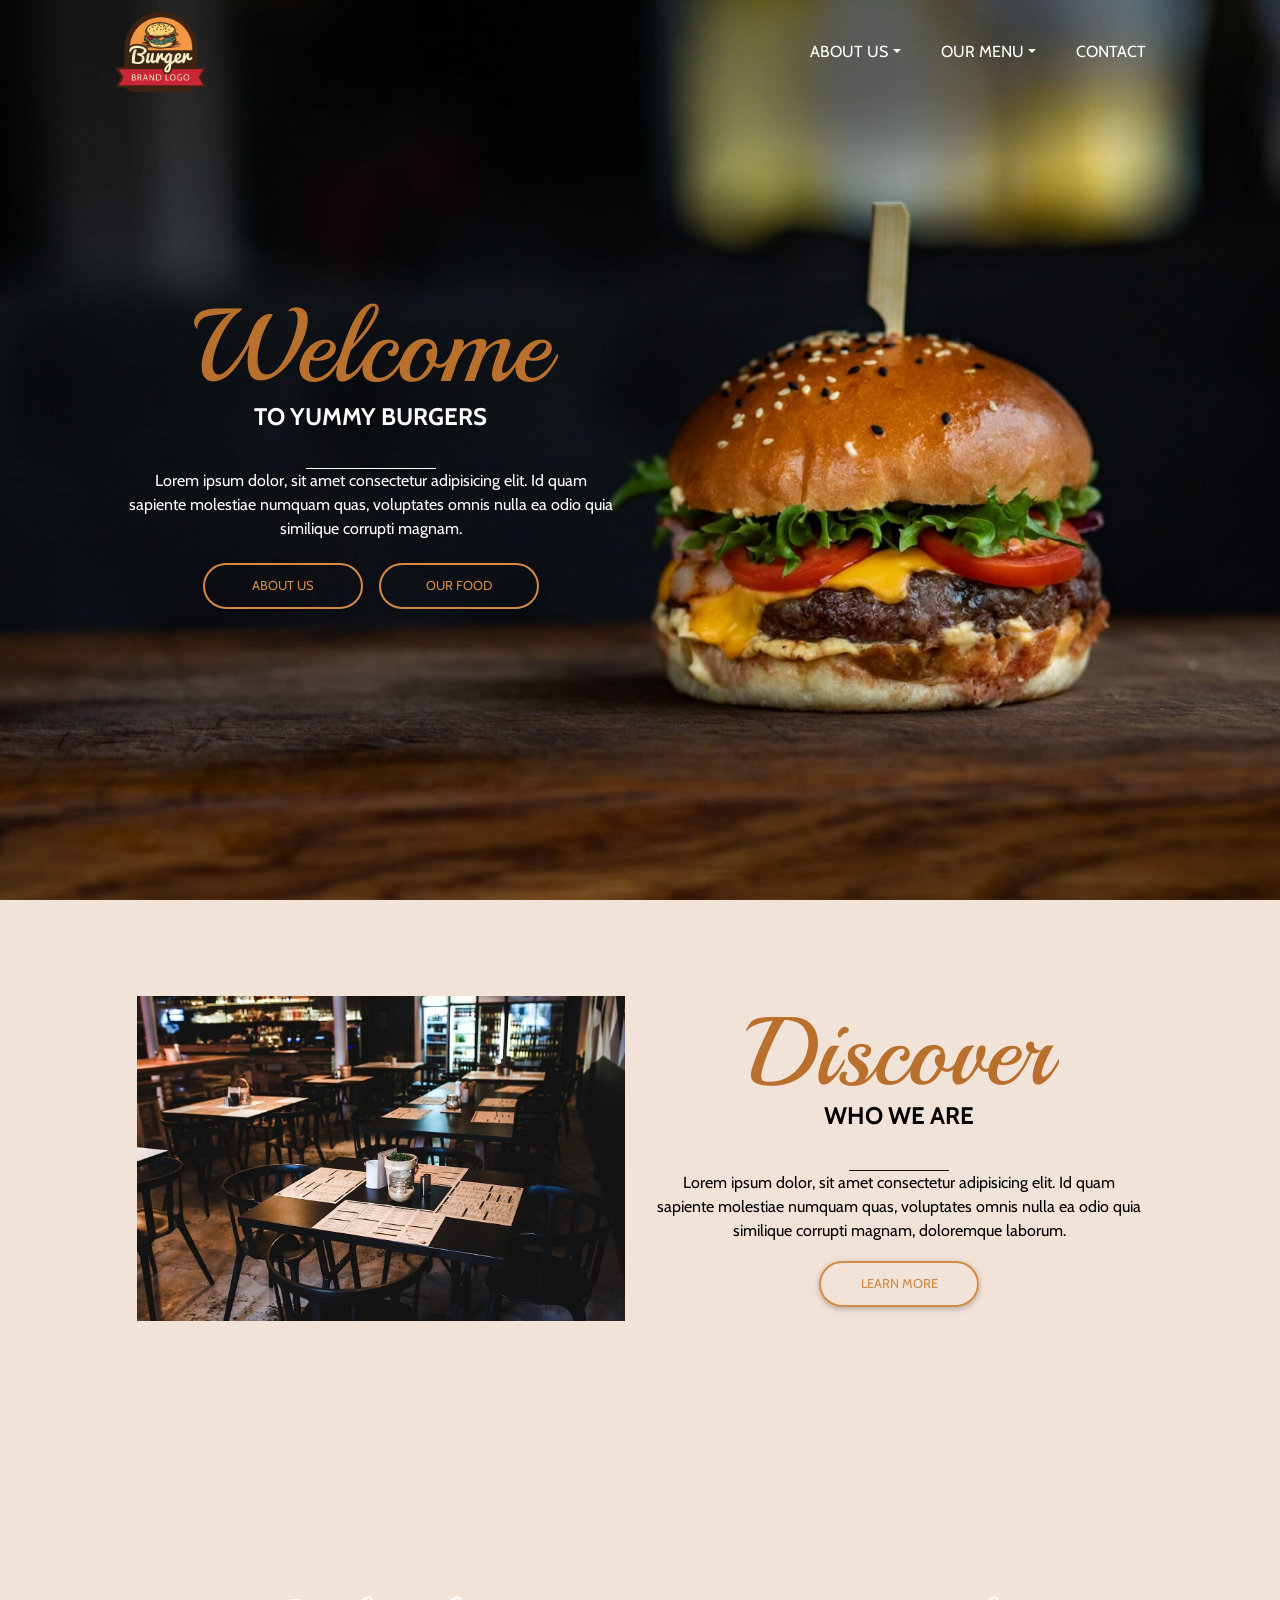
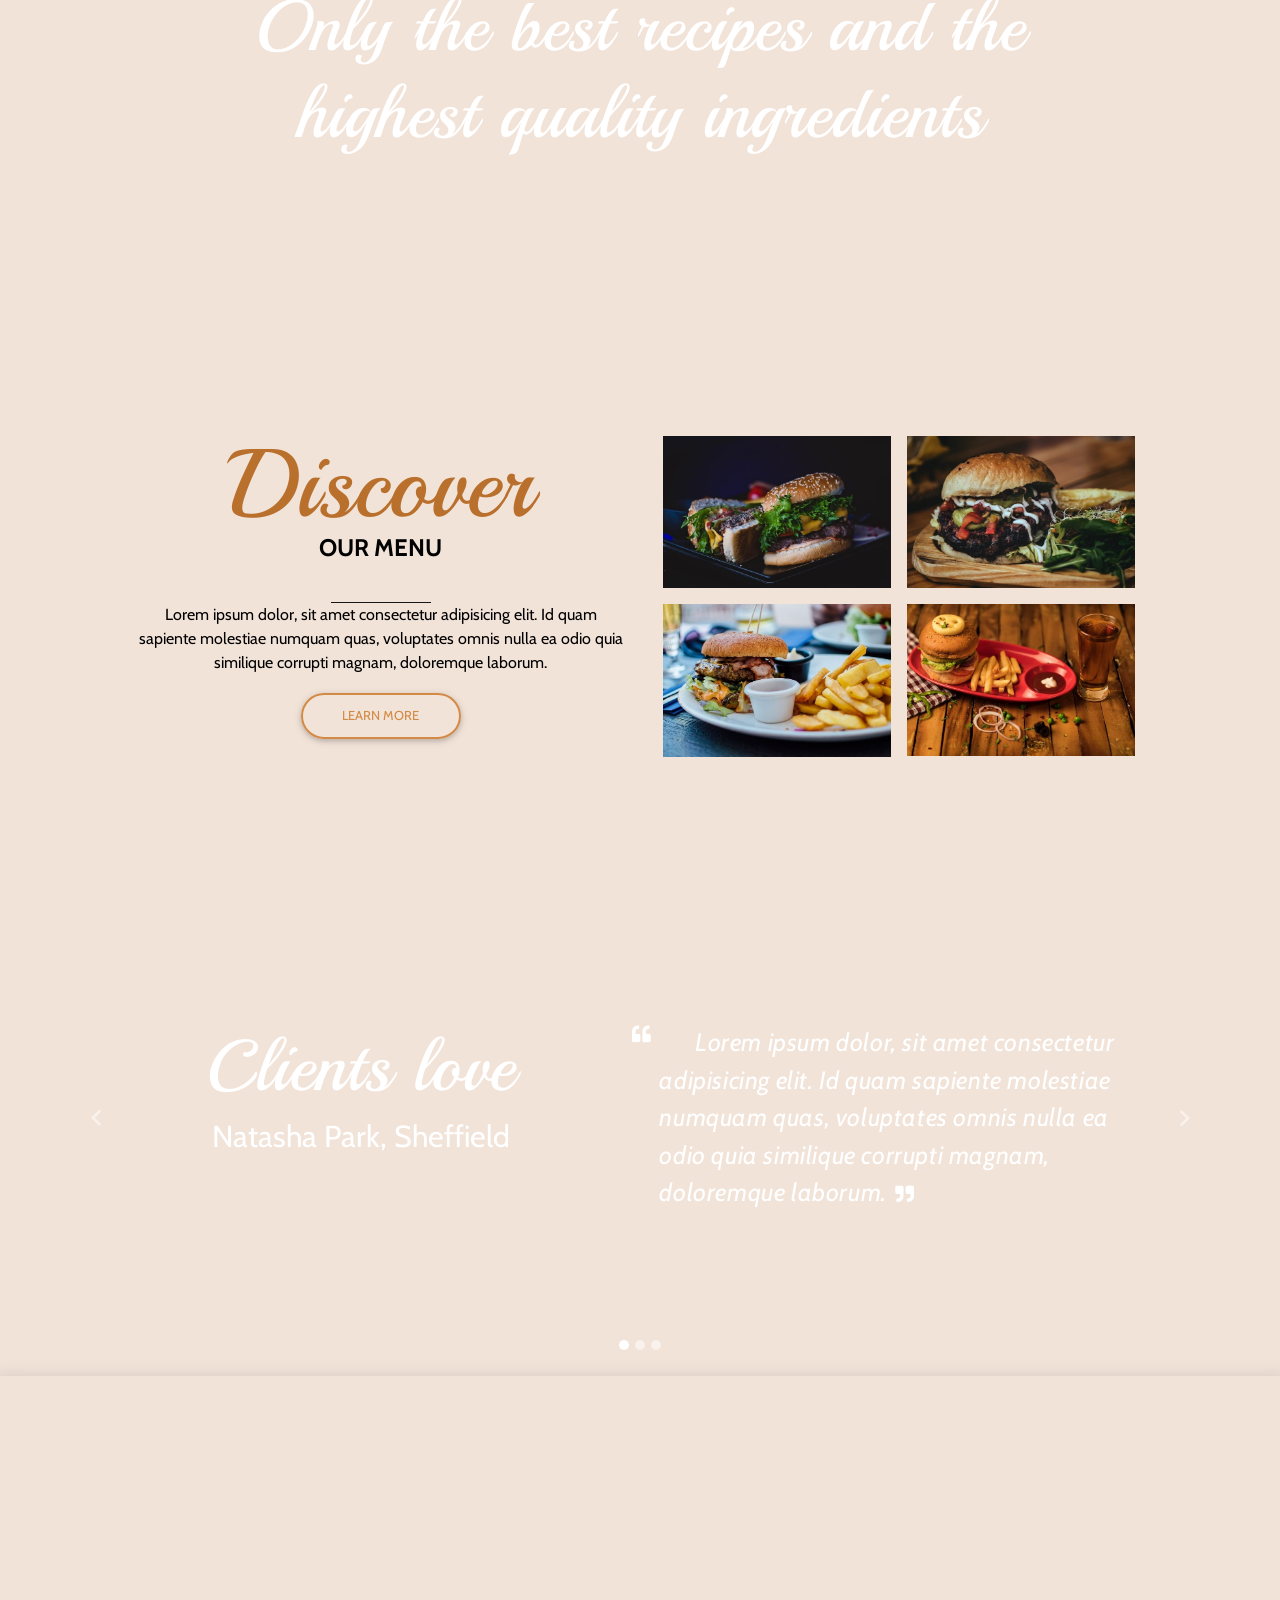
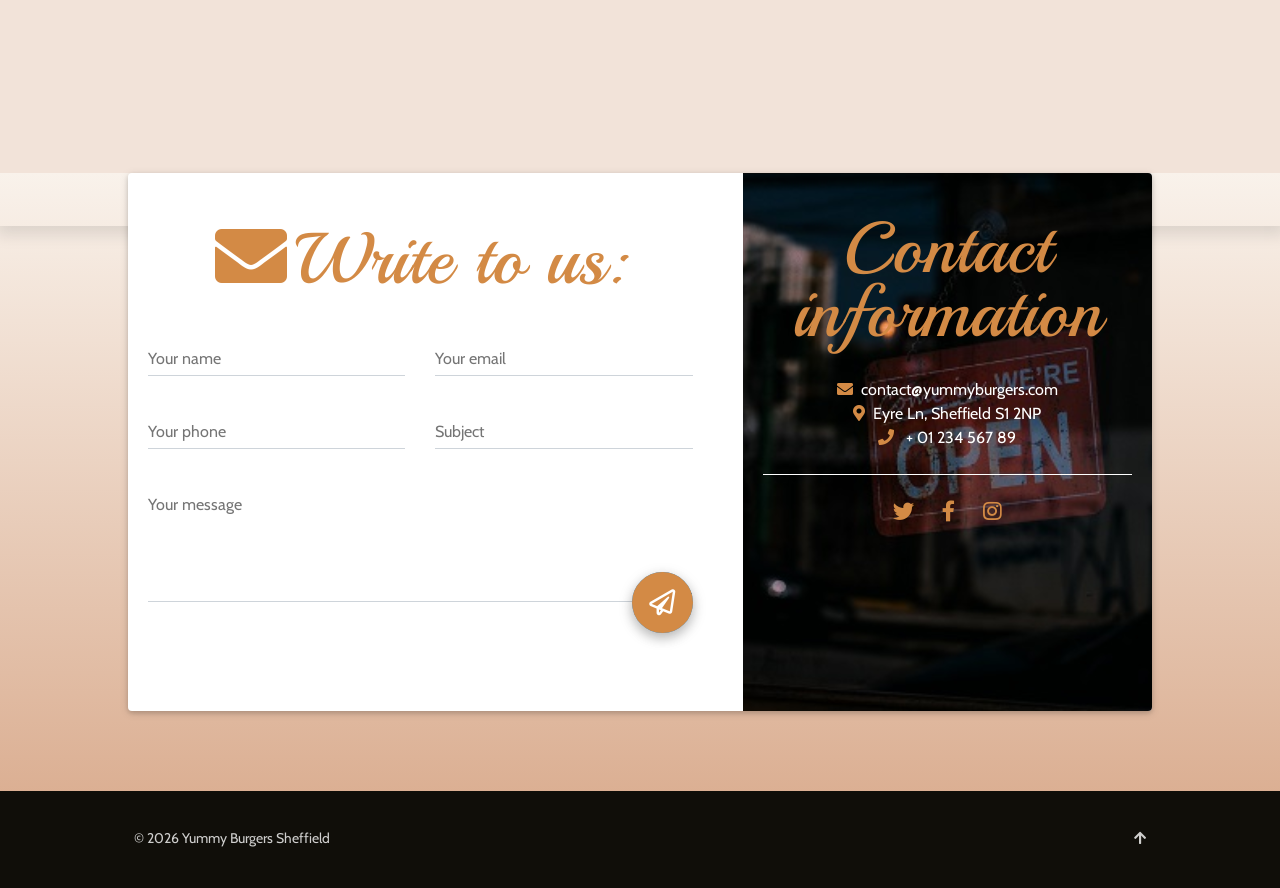
==== commit 5d1e59bf: "last amendments" ====
--- a/index.html
+++ b/index.html
@@ -15,19 +15,39 @@
 
   <link rel="stylesheet" href="https://use.fontawesome.com/releases/v5.8.2/css/all.css">
 
-  <link rel="stylesheet" href="mdb/css/bootstrap.min.css" />
-
-  <link rel="stylesheet" href="mdb/css/mdb.min.css" />
+  <link rel="stylesheet" href="css/bootstrap.min.css" />
+
+  <link rel="stylesheet" href="css/mdb.min.css" />
 
   <link href="https://fonts.googleapis.com/css?family=Cabin&display=swap" rel="stylesheet">
 
   <link href="https://fonts.googleapis.com/css?family=Playball&display=swap" rel="stylesheet">
 
-  <link rel="stylesheet" type="text/css" href="style.css">
+  <link rel="stylesheet" type="text/css" href="css/style.css">
 
 </head>
 
 <body>
+
+ <!--Preloader-->
+
+  <div id="mdb-preloader" class="flex-center">
+  <div class="preloader-wrapper active">
+    <div class="spinner-layer spinner-yellow-only">
+      <div class="circle-clipper left">
+        <div class="circle"></div>
+      </div>
+      <div class="gap-patch">
+        <div class="circle"></div>
+      </div>
+      <div class="circle-clipper right">
+        <div class="circle"></div>
+      </div>
+    </div>
+  </div>
+</div>
+
+ <!--Preloader end-->
 
   <!--Navigation-->
 
@@ -374,7 +394,7 @@
                     <h3 class="contact-info my-4 pb-2">Contact information</h3>
                     <ul class="text-center list-unstyled ml-4">
                       <li>
-                        <a href="mailto:info.euphoriasportstherapy@gmail.com"><i class="fas fa-envelope pr-2"></i>contact@yummyburgers.com</a>
+                        <a href="mailto:contact@yummyburgers.com"><i class="fas fa-envelope pr-2"></i>contact@yummyburgers.com</a>
                       </li>
                       <li>
                         <a href="https://goo.gl/maps/mEaiQJ5hSCdJjVpK6"><i class="fas fa-map-marker-alt pr-2"></i>Eyre Ln, Sheffield S1 2NP</a>
@@ -420,17 +440,15 @@
 
   </main>
 
-  <script type="text/javascript" src="mdb/js/jquery.min.js"></script>
-
-  <script type="text/javascript" src="mdb/js/popper.min.js"></script>
-
-  <script type="text/javascript" src="mdb/js/bootstrap.min.js"></script>
-
-  <script type="text/javascript" src="mdb/js/mdb.min.js"></script>
-
-  <script type="text/javascript" src='script.js'>
-
-  </script>
+  <script type="text/javascript" src="js/jquery.min.js"></script>
+
+  <script type="text/javascript" src="js/popper.min.js"></script>
+
+  <script type="text/javascript" src="js/bootstrap.min.js"></script>
+
+  <script type="text/javascript" src="js/mdb.min.js"></script>
+
+  <script type="text/javascript" src='js/script.js'></script>
 
 </body>
 
--- a/css/style.css
+++ b/css/style.css
@@ -0,0 +1,961 @@
+body {
+  color: white;
+  background-color: #f2e3d9;
+  font-family: 'Cabin', sans-serif;
+}
+
+#mdb-preloader {
+  background-color: #0a0c10;
+}
+
+#mdb-preloader.loaded {
+  opacity: 0;
+  transition: .3s ease-in 1s;
+}
+
+.preloader-wrapper .spinner-yellow-only {
+  border-color: #b9702c;
+}
+
+a:hover {
+  cursor: pointer;
+}
+
+.resize-animation-stopper * {
+  animation: none !important;
+  transition: none !important;
+}
+
+h1, h2, h3 {
+  font-family: 'Playball', cursive;
+  color: #b9702c;
+}
+
+@media (min-width: 993px) {
+  h1 {
+    font-size: 6.5rem;
+  }
+
+  h2 {
+    font-size: 6rem;
+  }
+
+  h3 {
+    font-size: 4.5rem;
+  }
+
+  h4 {
+    font-size: 1.5rem;
+  }
+
+  .testimonials h4 {
+    font-size: 1.9rem;
+  }
+
+  .testimonial-text {
+    text-align: left;
+  }
+
+  .small-quote {
+    visibility: hidden;
+  }
+
+  .testimonial-text p {
+    font-size: 25px;
+  }
+
+  .testimonials .fas {
+    font-size: 19px;
+  }
+}
+
+@media (max-width: 992px) {
+  h1 {
+    font-size: 4.6rem;
+  }
+
+  h2 {
+    font-size: 4.3rem;
+  }
+
+  h3 {
+    font-size: 2.8rem;
+  }
+
+  h4 {
+    font-size: 1.3rem;
+  }
+
+  .big-quote {
+    visibility: hidden;
+  }
+
+  .testimonials h4 {
+    font-size: 1.3rem;
+  }
+
+  .testimonial-text {
+    text-align: center;
+  }
+
+  .testimonial-text p {
+    font-size: 16px;
+  }
+
+  .testimonials .fas {
+    font-size: 10px;
+  }
+}
+
+.anchor {
+  height: 45px;
+  margin-top: -45px;
+}
+
+.anchor2 {
+  height: 60px;
+  margin-top: -60px;
+}
+
+.anchor, .anchor2 {
+  display: block;
+  visibility: hidden;
+}
+
+.navbar {
+  background-color: transparent;
+  box-shadow: none;
+  min-height: 76px;
+}
+
+.navbar .nav-link {
+  margin-left: 0 !important;
+}
+
+nav img {
+  height: 80px;
+}
+
+.animated-icon2 {
+  width: 30px;
+  height: 20px;
+  position: relative;
+  margin: 0px;
+  -webkit-transform: rotate(0deg);
+  -moz-transform: rotate(0deg);
+  -o-transform: rotate(0deg);
+  transform: rotate(0deg);
+  -webkit-transition: .5s ease-in-out;
+  -moz-transition: .5s ease-in-out;
+  -o-transition: .5s ease-in-out;
+  transition: .5s ease-in-out;
+  cursor: pointer;
+}
+
+.animated-icon2 span {
+  display: block;
+  position: absolute;
+  height: 3px;
+  width: 100%;
+  border-radius: 9px;
+  opacity: 1;
+  left: 0;
+  -webkit-transform: rotate(0deg);
+  -moz-transform: rotate(0deg);
+  -o-transform: rotate(0deg);
+  transform: rotate(0deg);
+  -webkit-transition: .25s ease-in-out;
+  -moz-transition: .25s ease-in-out;
+  -o-transition: .25s ease-in-out;
+  transition: .25s ease-in-out;
+}
+
+.animated-icon2 span {
+  background: white;
+}
+
+.top-nav-collapse .animated-icon2 span {
+  background: black;
+}
+
+.animated-icon2 span:nth-child(1) {
+  top: 0px;
+}
+
+.animated-icon2 span:nth-child(2), .animated-icon2 span:nth-child(3) {
+  top: 10px;
+}
+
+.animated-icon2 span:nth-child(4) {
+  top: 20px;
+}
+
+.animated-icon2.open span:nth-child(1) {
+  top: 11px;
+  width: 0%;
+  left: 50%;
+}
+
+.animated-icon2.open span:nth-child(2) {
+  -webkit-transform: rotate(45deg);
+  -moz-transform: rotate(45deg);
+  -o-transform: rotate(45deg);
+  transform: rotate(45deg);
+}
+
+.animated-icon2.open span:nth-child(3) {
+  -webkit-transform: rotate(-45deg);
+  -moz-transform: rotate(-45deg);
+  -o-transform: rotate(-45deg);
+  transform: rotate(-45deg);
+}
+
+.animated-icon2.open span:nth-child(4) {
+  top: 11px;
+  width: 0%;
+  left: 50%;
+}
+
+.navbar .dropdown-menu {
+  color: white;
+  background: transparent;
+  border: none;
+  margin-left: -7px;
+  box-shadow: 1px 4px 15px 5px rgba(0, 0, 0, 0.11)
+}
+
+.top-nav-collapse .dropdown-menu {
+  color: black;
+  background-color: #f3e5d8;
+  border: none;
+  box-shadow: 1px 4px 15px 5px rgba(0, 0, 0, 0.15);
+}
+
+.dropdown-menu {
+  width: 90px !important;
+}
+
+.p-5 {
+  padding: 0 !important;
+}
+
+a:not([href]):not([tabindex]):hover, .nav-link:hover {
+  color: rgba(255, 255, 255, 0.75) !important;
+}
+
+.top-nav-collapse {
+  background: #f3e5d8;
+  box-shadow: 1px 4px 15px 5px rgba(0, 0, 0, 0.35);
+}
+
+.navbar .dropdown-menu a, .top-nav-collapse .dropdown-menu a {
+  padding: 8px;
+  display: block !important;
+}
+
+.navbar .dropdown-menu a:hover, .top-nav-collapse .dropdown-menu a:hover {
+  color: rgba(255, 255, 255, 0.75) !important;
+}
+
+.last .nav-link:hover {
+  color: rgba(255, 255, 255, 0.75) !important;
+}
+
+.top-nav-collapse .dropdown-menu a:not(.active) {
+  color: black;
+}
+
+.top-nav-collapse .nav-link {
+  color: black !important;
+}
+
+.top-nav-collapse .nav-link:hover {
+  color: white !important;
+}
+
+.logo img {
+  transition: .5s;
+}
+
+.top-nav-collapse .logo img {
+  height: 60px;
+  transition: .5s;
+}
+
+.yummy {
+  margin-top: -15px;
+  margin-bottom: 37px;
+  position: relative;
+  text-align: center;
+}
+
+.yummy:after {
+  content: '';
+  position: absolute;
+  width: 130px;
+  height: 1px;
+  background: white;
+  bottom: 0;
+  top: 65px;
+  left: 0;
+  right: 0;
+  margin: auto;
+}
+
+.main {
+  display: table-cell;
+  width: 100vw;
+  height: 100vh !important;
+  min-height: 352px !important;
+  vertical-align: middle;
+}
+
+.vertical-center {
+  display: table-cell !important;
+  vertical-align: middle !important;
+}
+
+.jarallax .cta {
+  z-index: 10;
+  max-width: 1000px;
+}
+
+.btn-outline-orange, .btn-outline-orange:focus, .btn-outline-orange:active, .btn-outline-orange:active:focus, .btn-outline-orange.active, .btn-outline-orange.visited {
+  color: #d38a45 !important;
+  background-color: transparent;
+  border-color: #d38a45 !important;
+  width: 160px !important;
+}
+
+.btn-outline-orange:not([disabled]):not(.disabled):active, .btn-outline-orange:not([disabled]):not(.disabled).active, .show>.btn-outline-orange.dropdown-toggle {
+  border-color: #d38a45 !important;
+}
+
+@media (min-width: 768px) {
+  .main h1 {
+    color: #b9702c;
+  }
+
+  .main .btn-outline-orange, .main .btn-outline-orange:focus, .main .btn-outline-orange:active, .main .btn-outline-orange:active:focus, .main .btn-outline-orange.active .main .btn-outline-orange.visited {
+    color: #d38a45 !important;
+    background-color: transparent;
+    border-color: #d38a45 !important;
+  }
+
+  .main .btn-outline-orange:not([disabled]):not(.disabled):active, .main .btn-outline-orange:not([disabled]):not(.disabled).active, .show>.main .btn-outline-orange.dropdown-toggle {
+    border-color: #d38a45 !important;
+  }
+}
+
+@media (max-width: 767px) {
+  .main .btn-outline-orange, .main .btn-outline-orange:focus, .main .btn-outline-orange:active, .main .btn-outline-orange:active:focus, .main .btn-outline-orange.active {
+    color: #e2b183 !important;
+    background-color: rgba(0, 0, 0, .6) !important;
+    border-color: #e2b183 !important;
+  }
+
+  .main .btn-outline-orange:not([disabled]):not(.disabled):active, .main .btn-outline-orange:not([disabled]):not(.disabled).active, .show>.main .btn-outline-orange.dropdown-toggle {
+    border-color: #e2b183 !important;
+  }
+
+  .main h1 {
+    color: #e2b183;
+  }
+}
+
+.btn-outline-orange:hover {
+  color: white !important;
+  border-color: white !important;
+}
+
+.grid-text {
+  color: black !important;
+  max-width: 600px;
+}
+
+.grid-text-h {
+  margin-bottom: 40px;
+  position: relative;
+  margin-top: -17px;
+}
+
+.grid-text-h:after {
+  content: '';
+  position: absolute;
+  background: rgba(0, 0, 0, .9);
+  ;
+  width: 100px;
+  height: 1px;
+  bottom: 0;
+  top: 68px;
+  left: 0;
+  right: 0;
+  margin: auto;
+}
+
+.grid-text p {
+
+  margin-bottom: 12px;
+}
+
+.grid-text a {
+  color: #d38a45;
+}
+
+.grid-text a:hover {
+  color: white;
+}
+
+.recipes {
+  height: 500px;
+}
+
+.recipes h3 {
+  color: white;
+}
+
+.testimonials {
+  color: #fff;
+  background-size: cover;
+  background-position: center;
+  background-image: url('../img/place-background.jpg');
+}
+
+.testimonials .col-lg-6 {
+  max-width: 100%;
+}
+
+.testimonial-text {
+  display: flex;
+  position: relative;
+  margin-left: -25px;
+}
+
+.testimonial-text p {
+  align-self: center;
+  font-style: italic;
+}
+
+.testimonials .fas {
+  margin: 0 8px;
+}
+
+.testimonials .fa-quote-right {
+  padding-top: -10px;
+}
+
+.carousel .carousel-control-prev-icon, .carousel .carousel-control-next-icon {
+  width: 33px;
+  height: 33px;
+}
+
+.testimonials h3 {
+  color: white;
+}
+
+.testimonials h4 {
+  font-family: 'Cabin', sans-serif;
+}
+
+.testimonial-text {
+  line-height: 1.5;
+  letter-spacing: .6px;
+}
+
+.testimonials .view .jarallax {
+  display: table-cell;
+  /* height: 50vh; */
+  vertical-align: middle;
+}
+
+iframe {
+  box-shadow: 1px 4px 15px 5px rgba(0, 0, 0, 0.11);
+}
+
+.contact .my-5 {
+  margin-bottom: 35px !important;
+}
+
+.contact-section {
+  margin-top: -60px !important;
+  padding-bottom: 60px !important;
+}
+
+.contact a, .contact a:active, .footer a, .footer a:active {
+  color: white;
+}
+
+.contact a:hover, .footer a:hover {
+  color: rgba(255, 255, 255, 0.8);
+}
+
+.write-to-us, .contact-info, .contact .fas, .contact .fab {
+  color: #d38a45 !important;
+}
+
+.contact-info {
+  line-height: .9;
+  margin-bottom: 20px;
+}
+
+.contact-form {
+  padding-bottom: 35px;
+}
+
+.contact .ml-4, .mx-4 {
+  margin-left: 0 !important;
+}
+
+.fa-paper-plane {
+  background-color: #d38a45;
+}
+
+.card-body .mt-4 {
+  color: black;
+}
+
+.contact-section .contact {
+  background-image: url('../img/contact-background2.jpeg');
+  background-size: cover;
+  background-position: center;
+}
+
+.md-form input[type="text"]:not(.browser-default):focus:not([readonly]), .md-form textarea.md-textarea:not(.browser-default):focus:not([readonly]) {
+  border-bottom: 1px solid #d38a45;
+  box-shadow: 0 1px 0 0 #d38a45;
+}
+
+.md-form input[type="text"]:not(.browser-default):focus:not([readonly])+label, .md-form textarea.md-textarea:not(.browser-default):focus:not([readonly])+label {
+  color: #d38a45;
+}
+
+.social-media {
+  margin-top: 25px;
+}
+
+.contact-background {
+  background: linear-gradient(to bottom, #f9f2eb, #d9aa8c);
+  height: inherit;
+}
+
+.footer {
+  background-color: #100e09;
+  margin-top: -50px;
+  color: rgba(255, 255, 255, .8);
+  font-size: 14px;
+  display: flex;
+  justify-content: space-between;
+  padding-top: 37px;
+  padding-bottom: 23px;
+}
+
+.return-to-top:hover {
+  cursor: pointer;
+}
+
+@media (min-width: 1400px) {
+  .navbar {
+    padding-left: 13%;
+    padding-right: 11%;
+  }
+
+  .main-jarralax {
+    padding: 0;
+  }
+
+  .jarallax {
+    height: 55vh;
+    min-height: 515px;
+  }
+
+  .jarallax .cta {
+    margin-left: 14%;
+  }
+
+  .about-us {
+    padding-left: 8%;
+    padding-right: 8%;
+  }
+
+  .our-menu {
+    padding-left: 6%;
+    padding-right: 7%;
+  }
+
+  .testimonials .row {
+    padding-left: 12%;
+    padding-right: 13%;
+  }
+
+  .contact-form {
+    padding-left: 14%;
+    padding-right: 13.5%;
+  }
+
+  .footer {
+    padding-left: 14%;
+    padding-right: 14%;
+  }
+}
+
+@media (max-width: 1399px) and (min-width: 1200px) {
+  .navbar {
+    padding-left: 9%;
+    padding-right: 8%;
+  }
+
+  .jarallax {
+    height: 55vh;
+    min-height: 515px;
+  }
+
+  .jarallax .cta {
+    margin-left: 10%;
+  }
+
+  .about-us {
+    padding-left: 2%;
+    padding-right: 2%;
+  }
+
+  .our-menu {
+    padding-left: 2%;
+    padding-right: 2%;
+  }
+
+  .testimonials .row {
+    padding-left: 7%;
+    padding-right: 8%;
+  }
+
+  .contact-form {
+    padding-left: 10%;
+    padding-right: 10%;
+  }
+
+  .footer {
+    padding-left: 10.5%;
+    padding-right: 10.5%;
+  }
+}
+
+@media (max-width: 1200px) and (min-width: 993px) {
+  .navbar {
+    padding-left: 5%;
+    padding-right: 3%;
+  }
+
+  .jarallax {
+    height: 40vh;
+    min-height: 450px;
+  }
+
+  .jarallax .cta {
+    margin-left: 7%;
+  }
+
+  .about-us {
+    padding-left: 1%;
+    padding-right: 1%;
+  }
+
+  .about-us .ml-md-5, .about-us .mx-md-5, .our-menu .ml-md-5, .our-menu .mx-md-5 {
+    margin-left: 0 !important;
+  }
+
+  .about-us .mr-md-5, .about-us .mx-md-5, .our-menu .mr-md-5, .our-menu .mx-md-5 {
+    margin-right: 0 !important;
+  }
+
+  .recipes .container-fluid {
+    padding-left: 4%;
+    padding-right: 4%;
+  }
+
+  .our-menu {
+    padding-left: 0;
+    padding-right: 1%;
+  }
+
+  .testimonials .row {
+    padding-left: 4%;
+    padding-right: 4%;
+  }
+
+  .contact-form {
+    padding-left: 6%;
+    padding-right: 6%;
+  }
+
+  .footer {
+    padding-left: 6%;
+    padding-right: 7%;
+  }
+}
+
+@media (max-width: 992px) and (min-width: 500px) {
+  .navbar {
+    padding-left: 6%;
+    padding-right: 6%;
+  }
+
+  .jarallax {
+    height: 40vh;
+    min-height: 352px;
+  }
+
+  @media (min-width:768px) {
+    .jarallax .cta {
+      margin-left: 7%;
+      margin-top: 160px !important;
+    }
+
+    .about-us .ml-md-5, .about-us .mx-md-5, .our-menu .ml-md-5, .our-menu .mx-md-5 {
+      margin-left: 0 !important;
+    }
+
+    .about-us .grid-text {
+      margin-bottom: -20px !important;
+    }
+
+    .about-us .mr-md-5, .about-us .mx-md-5, .our-menu .mr-md-5, .our-menu .mx-md-5 {
+      margin-right: 0 !important;
+    }
+
+    .about-us {
+      padding-left: 2%;
+      padding-right: 2%;
+    }
+
+    .our-menu {
+      padding-left: 0;
+      padding-right: 1%;
+    }
+  }
+
+  @media (max-width:767px) {
+    .jarallax .cta {
+      margin-top: 0 !important;
+    }
+
+    .about-us .mb-5, .about-us .my-5 {
+      margin-bottom: 0 !important;
+    }
+  }
+
+  @media (max-width:767px) and (min-width:500px) {
+    .jarallax .col-md-6 {
+      padding: 0 10%;
+    }
+
+    .about-us {
+      padding-left: 7%;
+      padding-right: 7%;
+    }
+
+    .our-menu {
+      padding-left: 6%;
+      padding-right: 6%;
+    }
+  }
+
+  .recipes .container-fluid {
+    padding-left: 6%;
+    padding-right: 6%;
+  }
+
+  .our-menu .mb-5, .our-menu .my-5 {
+    margin-bottom: 0 !important;
+  }
+
+  .our-menu .pt-5, .our-menu .py-5 {
+    padding-top: 0 !important;
+  }
+
+  .our-menu .grid-text {
+    margin-bottom: 60px !important;
+  }
+
+  .testimonials .row {
+    padding-left: 15%;
+    padding-right: 15%;
+  }
+
+  .contact-form {
+    padding-left: 8%;
+    padding-right: 8%;
+  }
+
+  .footer {
+    padding-left: 8%;
+    padding-right: 9%;
+  }
+}
+
+@media (max-width:499px) {
+  .navbar {
+    padding-left: 3%;
+    padding-right: 2%;
+  }
+
+  .jarallax {
+    height: 45vh;
+    min-height: 352px;
+  }
+
+  .jarallax .col-md-6 {
+    padding: 0 7%;
+  }
+
+  .about-us {
+    padding-left: 3%;
+    padding-right: 3%;
+  }
+
+  .about-us .mb-5, .about-us .my-5 {
+    margin-bottom: 0 !important;
+  }
+
+  .recipes .container-fluid {
+    padding-left: 6%;
+    padding-right: 6%;
+  }
+
+  .our-menu {
+    padding-left: 1%;
+    padding-right: 1%;
+  }
+
+  .our-menu .mb-5, .our-menu .my-5 {
+    margin-bottom: 0 !important;
+  }
+
+  .our-menu .pt-5, .our-menu .py-5 {
+    padding-top: 0 !important;
+  }
+
+  .our-menu .grid-text {
+    margin-bottom: 60px !important;
+  }
+
+  .testimonials .row {
+    margin-top: 12%;
+    margin-bottom: 12%;
+    padding-left: 2%;
+    padding-right: 2%;
+  }
+
+  .testimonials {
+    background-image: url('img/place-background2.jpg');
+  }
+
+  .testimonials .mb-4 {
+    margin-bottom: 10px !important;
+  }
+
+  .carousel-control-next, .carousel-control-prev, .carousel-indicators {
+    visibility: hidden;
+  }
+
+  .contact-form {
+    padding-left: 5%;
+    padding-right: 5%;
+  }
+
+  .md-form .form-control {
+    margin: 0 !important;
+  }
+
+  .footer {
+    padding-left: 6%;
+    padding-right: 7%;
+  }
+}
+
+@media (max-width: 1160px) and (min-width: 993px) {
+  .grid .img-fluid {
+    margin-top: 5%;
+  }
+
+}
+
+@media (min-width: 993px) {
+  .navbar-expand-lg .navbar-nav .with-padding {
+    padding-right: 2rem;
+  }
+
+  .mb-4, .my-4:not(.contact-info) {
+    margin-bottom: 0 !important;
+  }
+
+  .carousel-control-prev {
+    left: 0;
+  }
+
+  .carousel-control-next {
+    left: 85%;
+  }
+}
+
+@media (max-width: 992px) {
+  .navbar {
+    line-height: 1;
+  }
+
+  .navbar .nav-item .nav-link {
+    margin-left: 20px;
+    color: black;
+    width: 150px;
+  }
+
+  .first {
+    margin-top: 22px !important;
+  }
+
+  .last {
+    padding-bottom: 8px;
+  }
+
+  .navbar.scrolling-navbar.top-nav-collapse {
+    padding-top: 8px;
+    padding-bottom: 8px;
+  }
+
+  .dropright .dropdown-menu {
+    background: #f3e5d8;
+  }
+
+  .dropright .first-dropdown {
+    left: 120px;
+    top: 14px;
+  }
+
+  .dropright .second-dropdown {
+    left: 120px;
+    top: -8px;
+  }
+
+  .carousel-control-prev {
+    left: 2%;
+  }
+
+  .carousel-control-next {
+    left: 81%;
+  }
+
+  .contact .col-md-12 {
+    margin-bottom: -35px !important;
+  }
+}
+
+@media (max-width: 321px) {
+  .main .col-md-6 {
+    padding-top: 40px;
+  }
+}
+
+@media (max-height: 568px) {
+  .main .col-md-6 {
+    padding-top: 60px;
+  }
+}
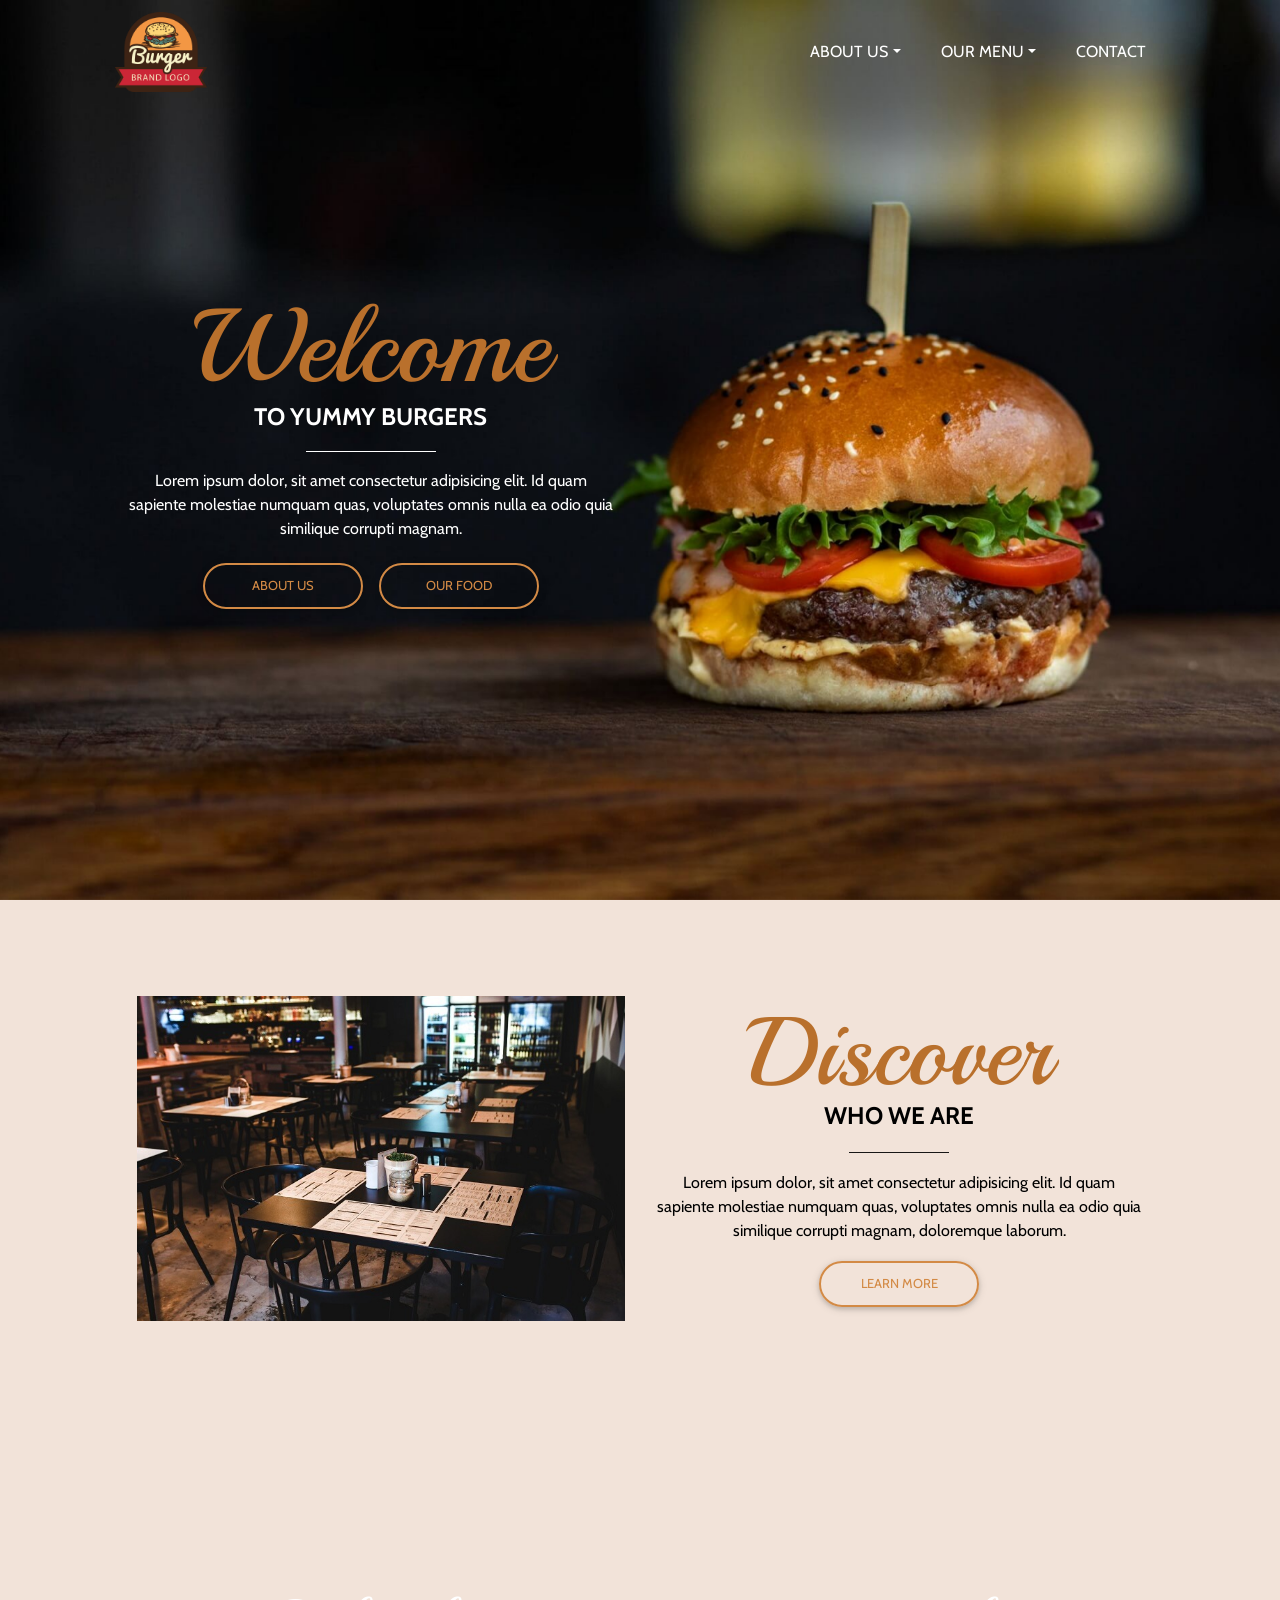
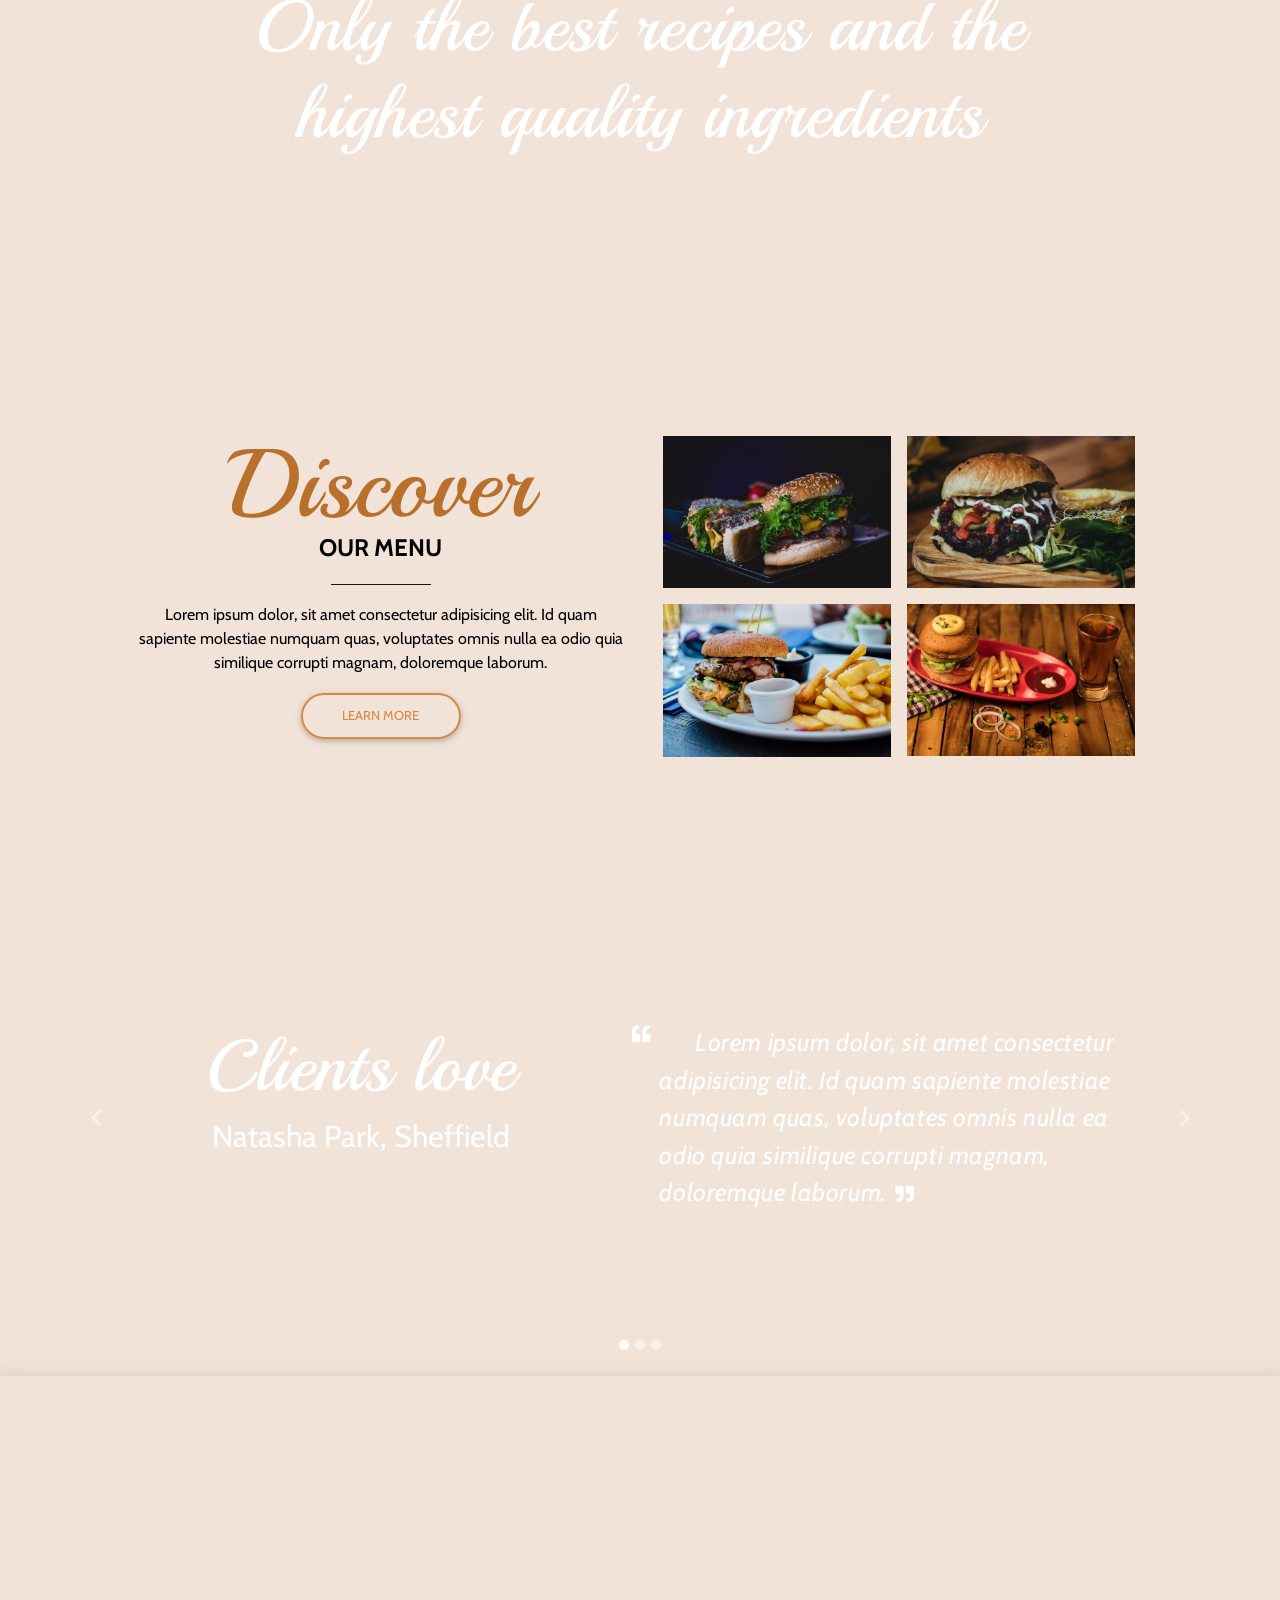
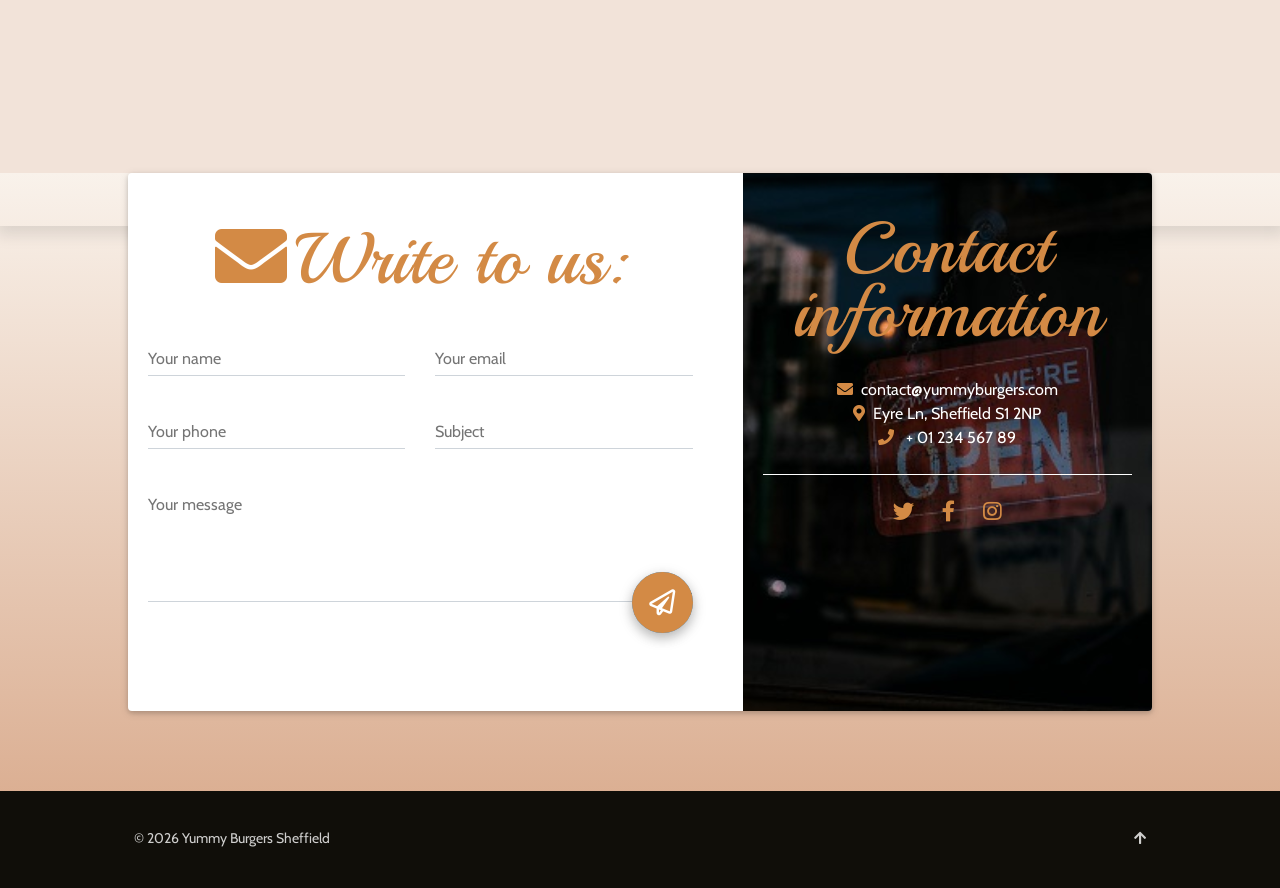
==== commit 557bf4a4: "remove unused links" ====
--- a/index.html
+++ b/index.html
@@ -145,7 +145,7 @@
                 molestiae
                 numquam quas, voluptates omnis nulla ea odio quia similique corrupti magnam, doloremque laborum.</p>
 
-              <a href="#"><button type="button" class="btn btn-outline-orange btn-rounded waves-effect">Learn more</button></a>
+              <button type="button" class="btn btn-outline-orange btn-rounded waves-effect">Learn more</button>
 
             </div>
           </div>
@@ -186,7 +186,7 @@
               <p>Lorem ipsum dolor, sit amet consectetur adipisicing elit. Id quam sapiente
                 molestiae
                 numquam quas, voluptates omnis nulla ea odio quia similique corrupti magnam, doloremque laborum.</p>
-              <a href="#"><button type="button" class="btn btn-outline-orange btn-rounded waves-effect">Learn more</button></a>
+              <button type="button" class="btn btn-outline-orange btn-rounded waves-effect">Learn more</button>
             </div>
 
             <div class="menu-pics col-lg-6 mb-4">
--- a/css/style.css
+++ b/css/style.css
@@ -296,7 +296,7 @@
   height: 1px;
   background: white;
   bottom: 0;
-  top: 65px;
+  top: 48px;
   left: 0;
   right: 0;
   margin: auto;
@@ -387,7 +387,7 @@
   width: 100px;
   height: 1px;
   bottom: 0;
-  top: 68px;
+  top: 50px;
   left: 0;
   right: 0;
   margin: auto;
@@ -846,7 +846,7 @@
   }
 
   .testimonials {
-    background-image: url('img/place-background2.jpg');
+    background-image: url('../img/place-background2.jpg');
   }
 
   .testimonials .mb-4 {
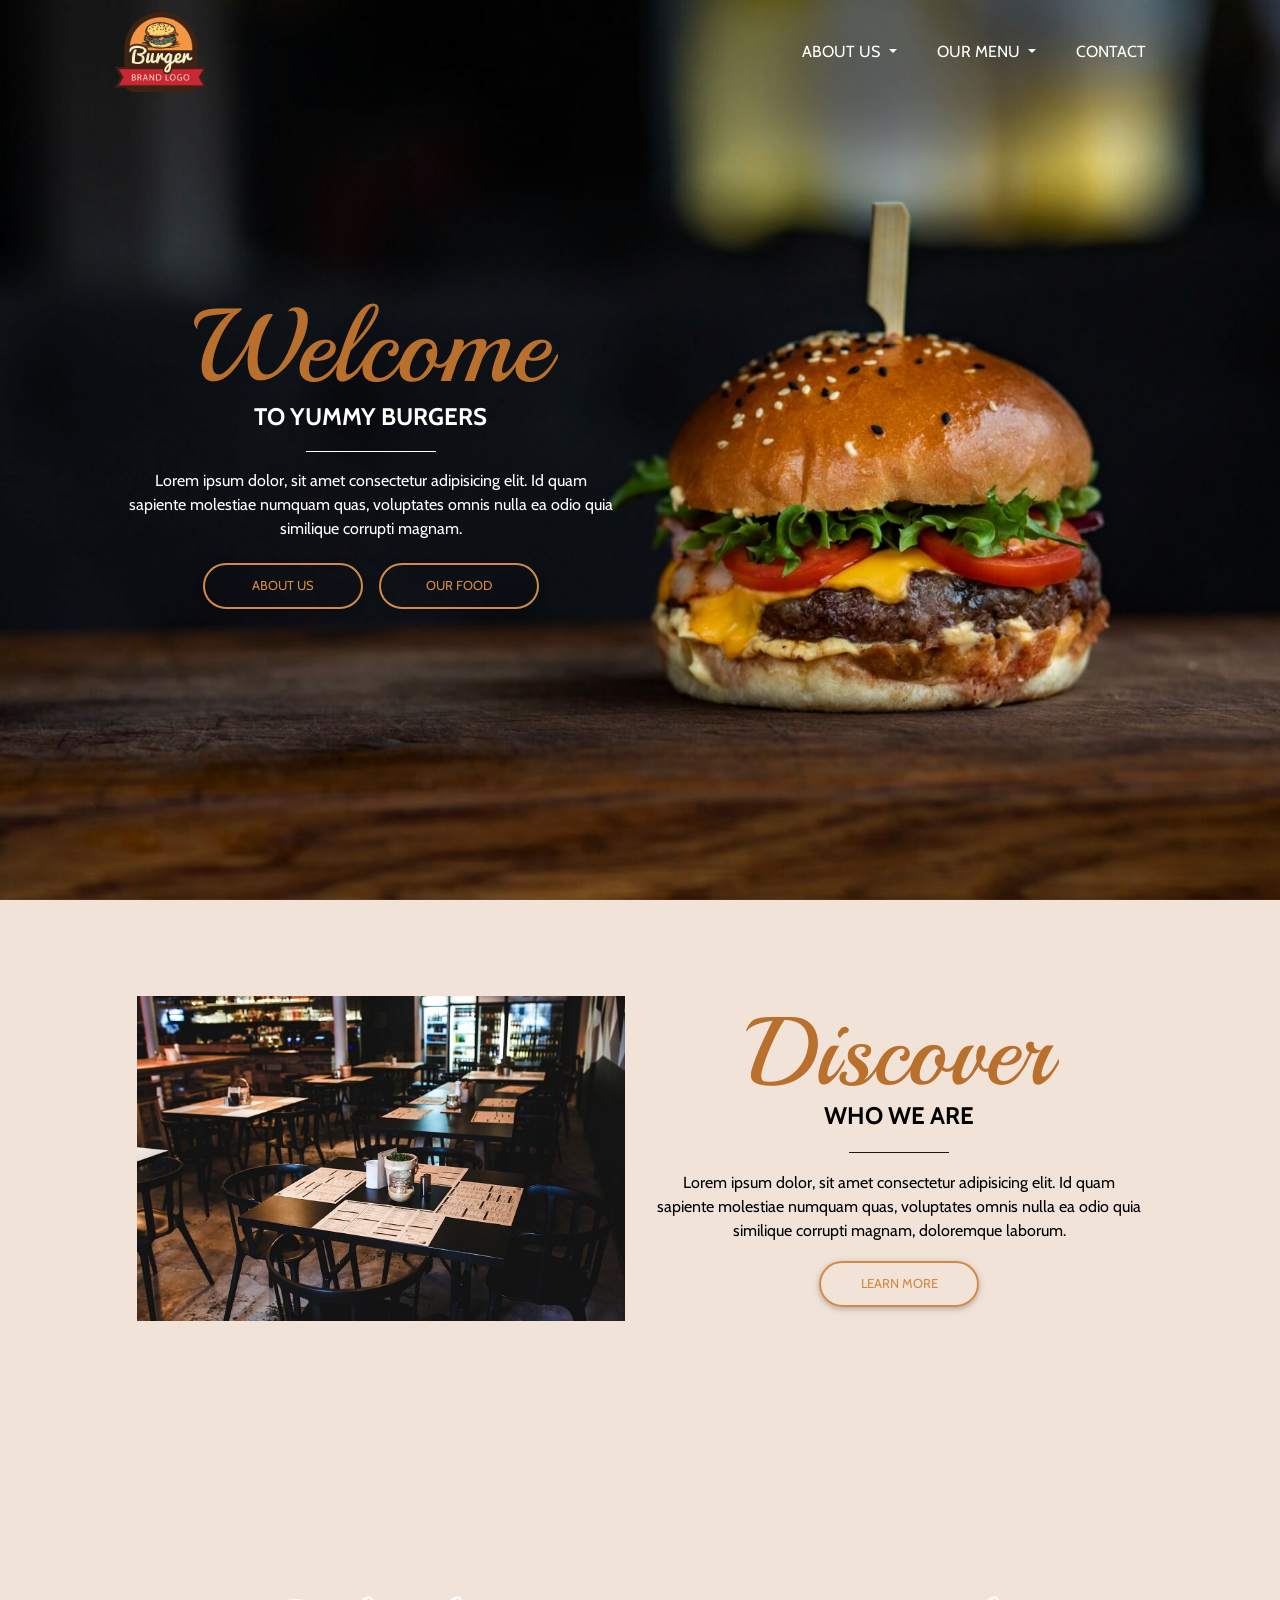
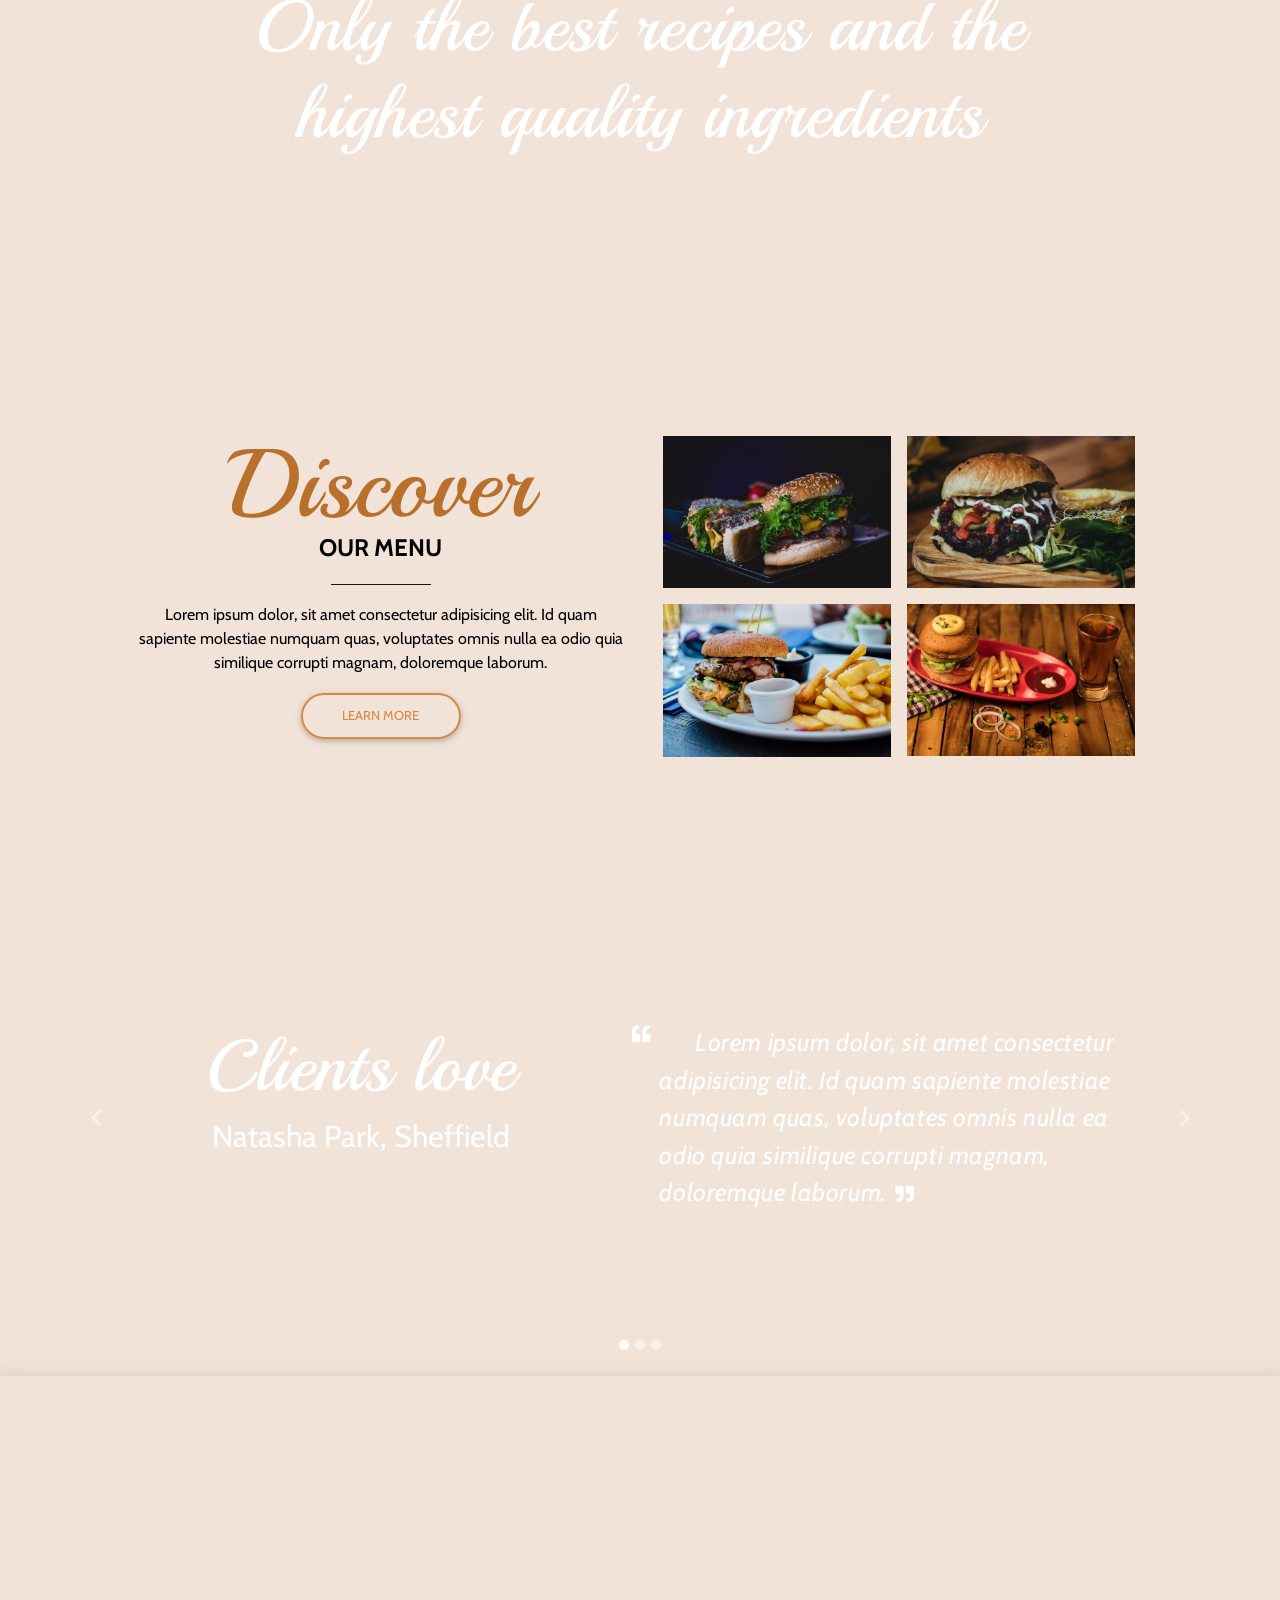
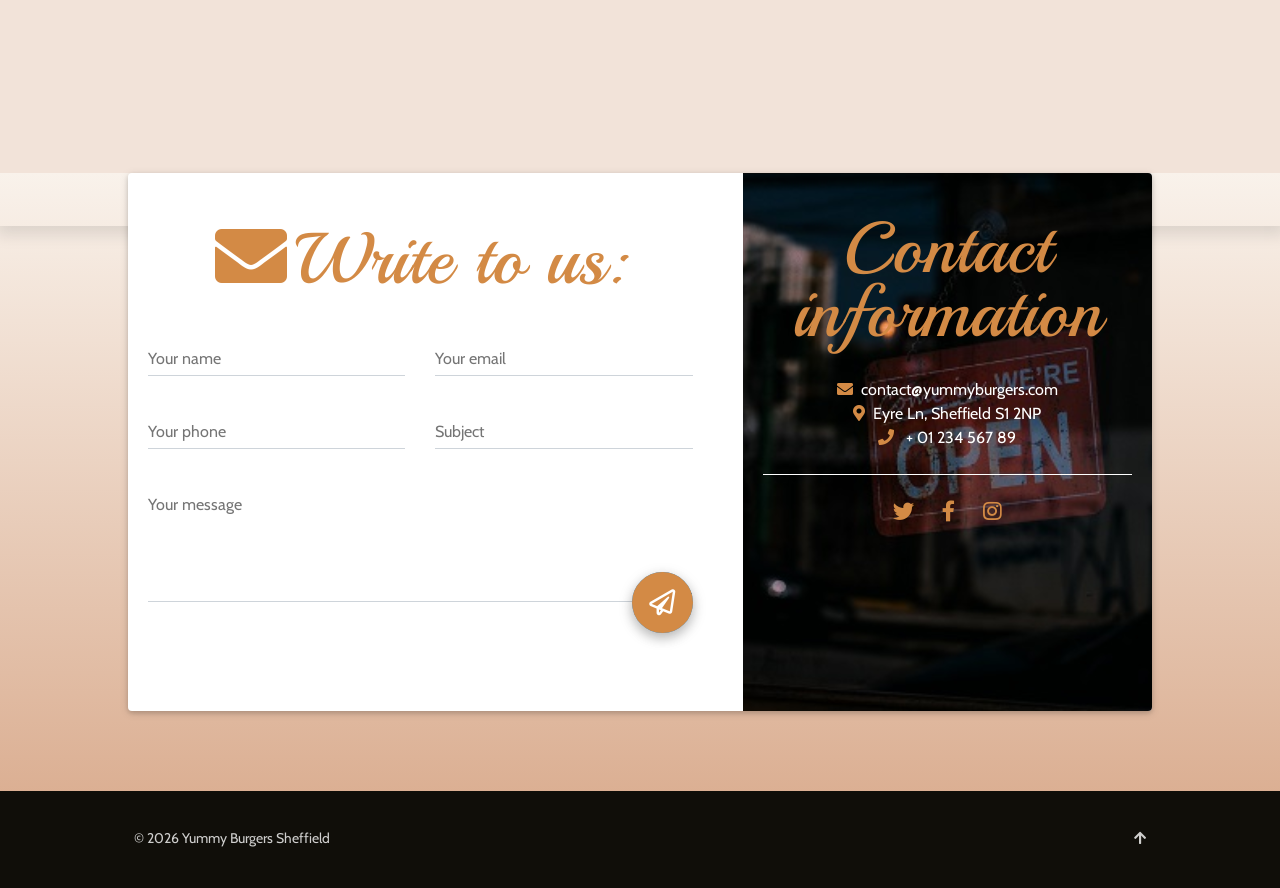
==== commit 0c653f0e: "fix broken links in nav" ====
--- a/index.html
+++ b/index.html
@@ -63,18 +63,37 @@
       <div class="collapse navbar-collapse" id="navbarSupportedContent">
         <ul class="navbar-nav ml-auto">
           <li class="nav-item dropdown">
-            <a class="nav-link with-padding first dropdown-toggle" id="navbarDropdownMenuLink" data-toggle="dropdown" aria-haspopup="true" aria-expanded="false">ABOUT US</a>
+            <a
+              class="nav-link with-padding first dropdown-toggle"
+              id="navbarDropdownMenuLink"
+              data-toggle="dropdown"
+              aria-haspopup="true"
+              aria-expanded="false"
+              role="button"
+              tabindex="0"
+            >ABOUT US
+          </a>
             <div class="dropdown-menu dropdown-primary first-dropdown" aria-labelledby="navbarDropdownMenuLink">
-              <a class="nav-link" href="#">MEET THE CREW</a>
-              <a class="nav-link" href="#">OUR STORY</a>
+              <a class="nav-link" role="button" tabindex="0">MEET THE CREW</a>
+              <a class="nav-link" role="button" tabindex="0">OUR STORY</a>
             </div>
           </li>
           <li class="nav-item dropdown">
-            <a class="nav-link dropdown-toggle with-padding" id="navbarDropdownMenuLink" data-toggle="dropdown" aria-haspopup="true" aria-expanded="false">OUR MENU</a>
+            <a
+              class="nav-link dropdown-toggle with-padding"
+              id="navbarDropdownMenuLink"
+              data-toggle="dropdown"
+              aria-haspopup="true"
+              aria-expanded="false"
+              role="button"
+              tabindex="0"
+            >
+            OUR MENU
+          </a>
             <div class="dropdown-menu dropdown-primary second-dropdown" aria-labelledby="navbarDropdownMenuLink">
-              <a class="nav-link" href="#">BURGERS</a>
-              <a class="nav-link" href="#">MEALS</a>
-              <a class="nav-link" href="#">SPECIAL OFFERS</a>
+              <a class="nav-link" role="button" tabindex="0">BURGERS</a>
+              <a class="nav-link" role="button" tabindex="0">MEALS</a>
+              <a class="nav-link" role="button" tabindex="0">SPECIAL OFFERS</a>
             </div>
           </li>
           <li class="nav-item last">
